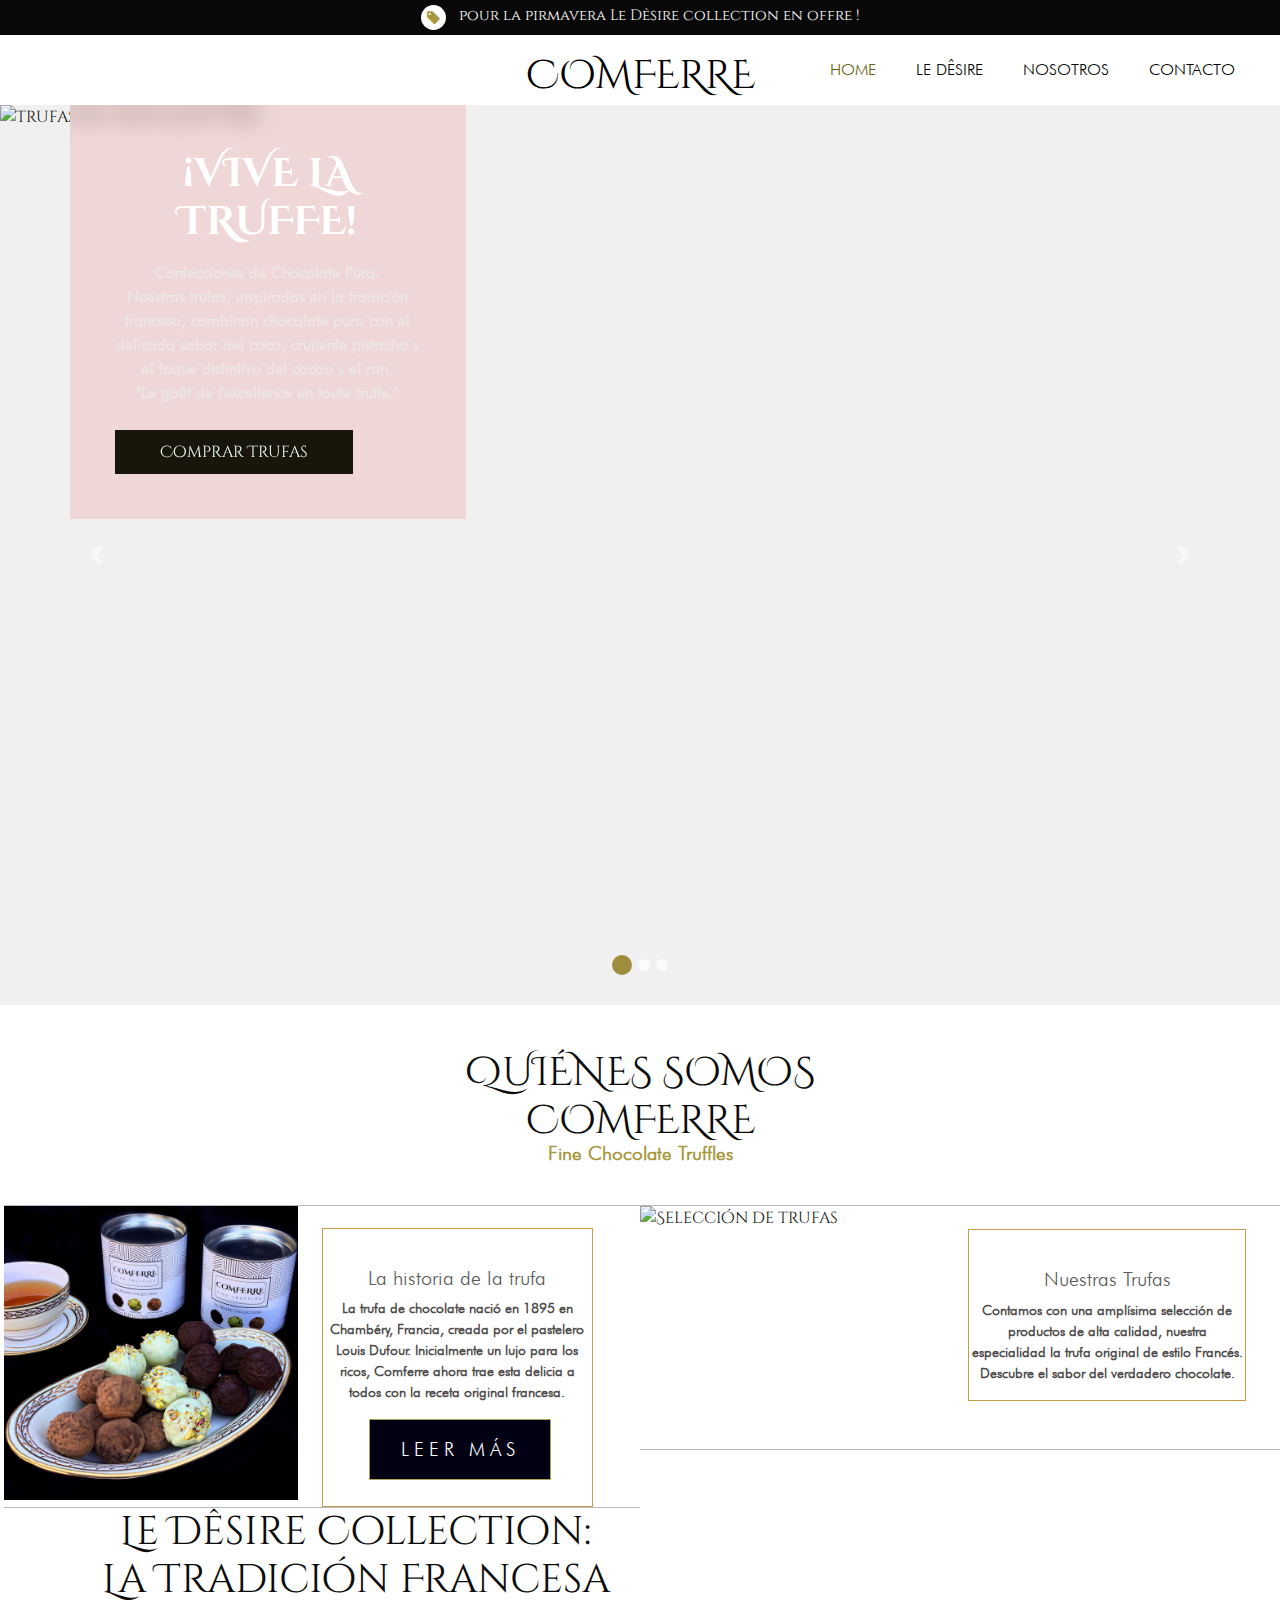
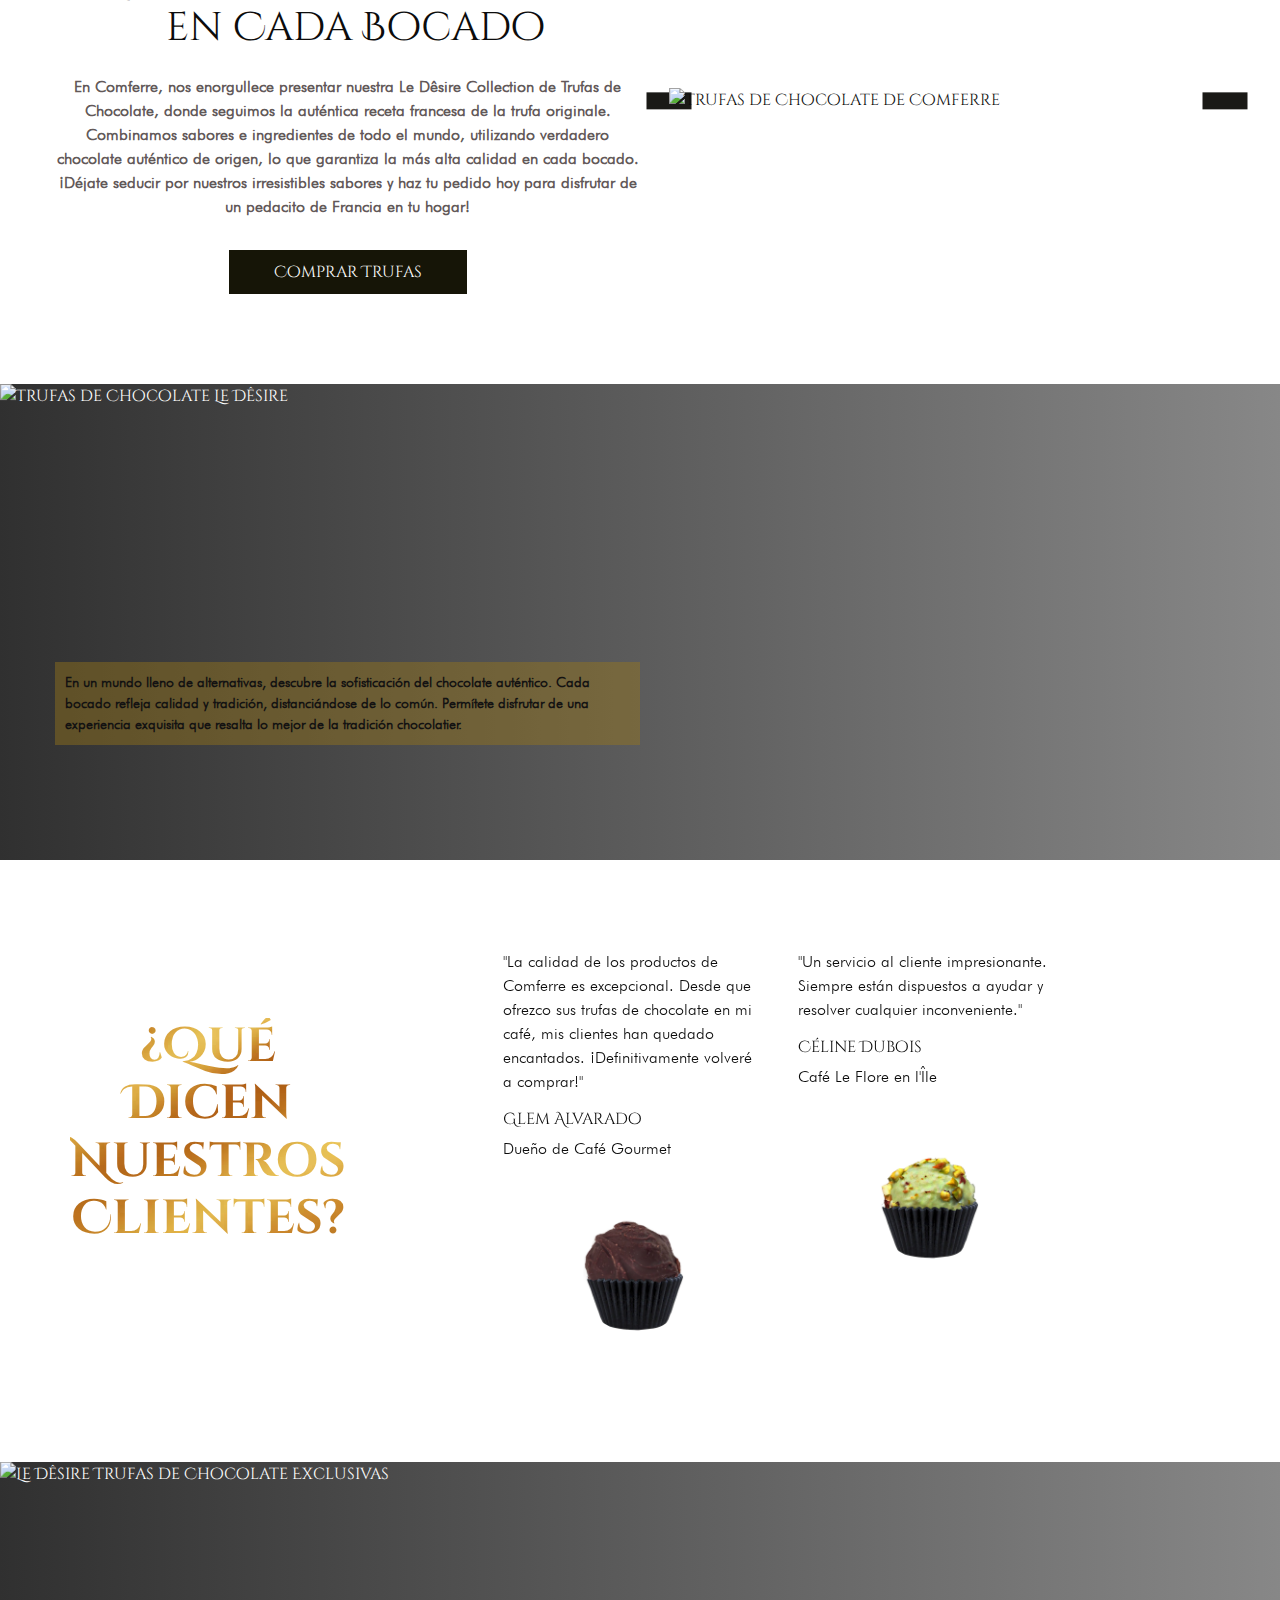
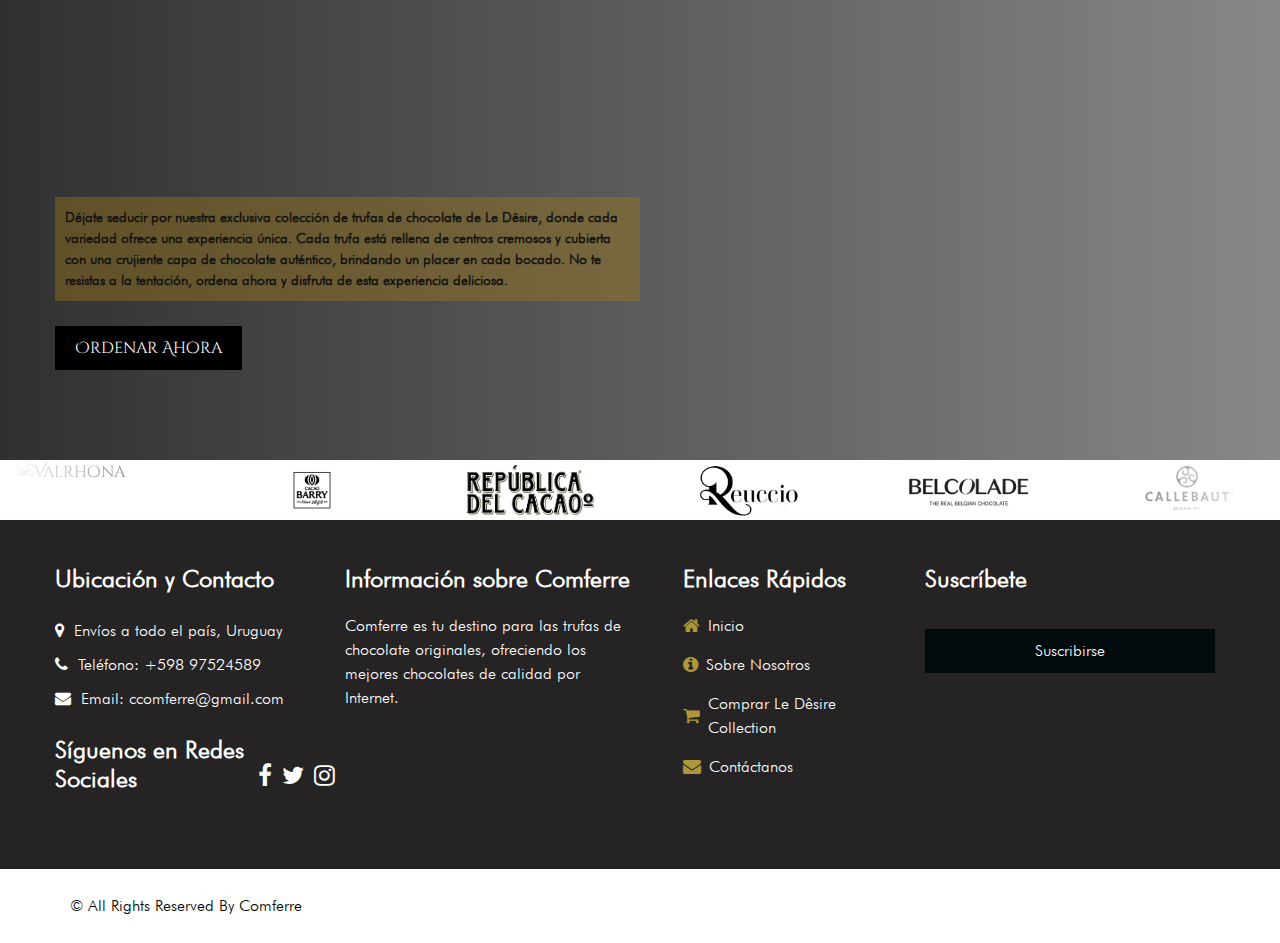
==== index.html @ 318f40ec "web" ====
<!DOCTYPE html>
<html>

<head>
  <!-- Basic -->
  <meta charset="utf-8" />
  <meta http-equiv="X-UA-Compatible" content="IE=edge" />
  <!-- Mobile Metas -->
  <meta name="viewport" content="width=device-width, initial-scale=1, shrink-to-fit=no" />
  <link rel="canonical" href="">
  <!-- Site Metas -->
  <meta name="keywords" content="chocolates, trufas, chocolates artesanales, chocolates finos, bombones, regalos de chocolate, sabores de chocolate, colecciones de chocolate" />
  <meta name="description" content="Comferre ofrece chocolates artesanales, trufas exclusivas y colecciones especiales. ¡Descubre el placer del chocolate puro!" />
  <meta name="author" content="Comferre Chocolates" />
  <link rel="shortcut icon" href="images/fevicon.png" type="image/png">

  <title>Comferre Chocolates - Chocolates Artesanales y Trufas Exclusivas</title>

  <!-- Fonts Style -->
  <link href="https://fonts.googleapis.com/css2?family=Cinzel:wght@400;700&family=Cinzel+Decorative:wght@400&display=swap" rel="stylesheet">

 <!-- Owl Slider Stylesheet -->
 <link rel="stylesheet" type="text/css" href="https://cdnjs.cloudflare.com/ajax/libs/OwlCarousel2/2.3.4/assets/owl.carousel.min.css" />
 <link rel="stylesheet" href="https://stackpath.bootstrapcdn.com/bootstrap/4.5.2/css/bootstrap.min.css">

  <!-- Font Awesome Style -->
  <link href="css/font-awesome.min.css" rel="stylesheet" />

  <!-- Custom Styles for This Template -->
  <link href="css/style.css" rel="stylesheet" /> 
  <!-- Responsive Style -->
  <link href="css/responsive.css" rel="stylesheet" />
 
</head>


</head>

<body>
  

  <div class="hero_area">    <!-- header bar black -->
    <header class="header_section">
      <div class="header_top">
        <div class="container-fluid ">
          <div class="contact_nav">
              <span></span>
            </a>
            <a href="ledesire.html" style="color: white;">
              <i class="fa fa-tag" aria-hidden="true"></i> 
              <span>
                &nbsp;  pour la pirmavera Le Dêsire collection  en offre !
              </span>
            </a>
            <a href="ledesire.html">
              
              <span>
              </span>
            </a>
          </div>
        </div>
      </div>
 <!-- end header bar black -->

      <div class="header_bottom">
        <div class="container-fluid">
          <nav class="navbar navbar-expand-lg custom_nav-container">
            <a class="navbar-brand" href="index.html">
              <span class="detail-box">
               <h1 class="logcom">COMFERRE</h1>
               <br>
               </span>
            </a>
      <hr>
            <button class="navbar-toggler" type="button" data-toggle="collapse" data-target="#navbarSupportedContent" aria-controls="navbarSupportedContent" aria-expanded="false" aria-label="Toggle navigation">
              <span class=""> </span>
            </button>
      
            <div class="collapse navbar-collapse" id="navbarSupportedContent">
              <ul class="navbar-nav">
                <li class="nav-item active">
                  <a class="nav-link" href="index.html">Home</a>
                </li>
                <li class="nav-item">
                  <a class="nav-link" href="ledesire.html">Le Dêsire</a>
                </li>
                <li class="nav-item">
                  <a class="nav-link" href="about.html">Nosotros</a>
                </li>
                <li class="nav-item">
                  <a class="nav-link" href="contact.html">Contacto</a>
                </li>
              </ul>
            </div>
          </nav>
        </div>
      </div>
    </header>      
    <!-- end header section -->


<!-- Home Slider Section -->
<section class="slider_section" aria-label="Chocolate Slider Section">
  <div id="customCarousel1" class="carousel slide" data-ride="carousel">
    <div class="carousel-inner">
      <div class="carousel-item active">
        <div class="slider_bg_box">
          <img src="images/Desireinred.png" alt="Trufas de Chocolate Puro" class="w-100" >
        </div>
        <div class="container">
          <div class="row">
            <div class="col-md-7">
              <div class="detail-box">
                <h1>¡Vive la Truffe!</h1>
                <p><strong>Confecciones de Chocolate Puro.</strong> <br>
                  Nuestras trufas, inspiradas en la tradición francesa, combinan chocolate puro con el delicado sabor del coco, crujiente pistacho y el toque distintivo del cacao y el ron. 
                  <br>
                  <strong>"Le goût de l'excellence en toute truffe."</strong></p>
                <div class="btn-box">
                  <a href="ledesire.html" class="btn1">Comprar Trufas</a>
                </div>
              </div>
            </div>
          </div>
        </div>
      </div>

      <div class="carousel-item">
        <div class="slider_bg_box">
          <img src="images/desirecollection.png" alt="Colección de Trufas Le Dêsire" class="w-100">
        </div>
        <div class="container">
          <div class="row">
            <div class="col-md-7">
              <div class="detail-box dtl2">
                <h1>Descubre Nuestros Sabores</h1>
                <p>Explora nuestra colección de trufas Le Dêsire. Cada pieza es una obra maestra de sabor y textura, perfecta para cualquier ocasión.</p>
                <div class="btn-box">
                  <a href="about.html" class="btn1">Descubrir Sabores</a>
                </div>
              </div>
            </div>
          </div>
        </div>
      </div>

      <div class="carousel-item">
        <div class="slider_bg_box">
          <img src="images/dddeee.png" alt="Colecciones Especiales de Chocolates" class="w-100" >
        </div>
        <div class="container">
          <div class="row">
            <div class="col-md-7">
              <div class="detail-box">
                <h1>Colecciones Exclusivas</h1>
                <p>Descubre nuestras colecciones especiales, perfectas para regalar o disfrutar en ocasiones especiales. Haz que cada momento sea memorable con nuestros chocolates.</p>
                <div class="btn-box">
                  <a href="ledesire.html" class="btn1">Ordenar Ahora</a>
                </div>
              </div>
            </div>
          </div>
        </div>
      </div>
    </div>

    <ol class="carousel-indicators">
      <li data-target="#customCarousel1" data-slide-to="0" class="active"></li>
      <li data-target="#customCarousel1" data-slide-to="1"></li>
      <li data-target="#customCarousel1" data-slide-to="2"></li>
    </ol>

    <a class="carousel-control-prev" href="#customCarousel1" role="button" data-slide="prev">
      <span class="carousel-control-prev-icon" aria-hidden="true"></span>
      <span class="sr-only">Anterior</span>
    </a>
    <a class="carousel-control-next" href="#customCarousel1" role="button" data-slide="next">
      <span class="carousel-control-next-icon" aria-hidden="true"></span>
      <span class="sr-only">Siguiente</span>
    </a>
  </div>
</section>

    <!-- end slider section -->
  


  <!-- service section -->
    <br>
    <div class="feturedsection">
      <h1 class="text-center">
          <span class="bdots"></span>
          QUIÉNES SOMOS <br>
          <span class="carstxt">COMFERRE</span>
      </h1>
      <p class="text-center"><strong>Fine Chocolate Truffles</strong></p>
  </div>
  
<div class="feturedimage">
    <div class="row firstrow">
        <div class="col-lg-6 costumcol colborder1">
            <div class="row costumrow ml-1">
                <div class="col-xs-12 col-sm-6 col-md-6 col-lg-6 img1colon">
                    <img src="images/desire.JPG" alt="Historia de la trufa ">
                </div>
                <div class="col-xs-12 col-sm-6 col-md-6 col-lg-6 txt1colon ">
                    <div class="featurecontant">
                        <h1>La historia de la trufa</h1>
                        <p>La trufa de chocolate nació en 1895 en Chambéry, Francia, creada por el pastelero Louis Dufour. Inicialmente un lujo para los ricos, Comferre ahora trae esta delicia a todos con la receta original francesa.</p>
                        <button id="btnRM" onclick="window.location.href='ledesire.html#NuestrasTrufas'">LEER MÁS</button>
                    </div>
                </div>
            </div>
        </div>
        <br>
        <div class="col-lg-6 costumcol colborder2">
            <div class="row costumrow">
                <div class="col-xs-12 col-sm-6 col-md-6 col-lg-6 img2colon">
                    <img src="images/ledesirecan.png" alt="Selección de trufas">
                </div>
                <div class="col-xs-12 col-sm-6 col-md-6 col-lg-6 txt1colon">
                    <div class="featurecontant mb-5">
                        <h1>Nuestras Trufas</h1>
                        <p>Contamos con una amplísima selección de productos de alta calidad, nuestra especialidad la trufa original de estilo Francés. Descubre el sabor del verdadero chocolate.</p>
                       
                    </div>
                </div>
            </div>
        </div>
    </div>


  <!-- end service section -->

  
  <!-- About Section -->
<!-- About Section -->
<section class="about_section layout_padding-bottom" aria-label="About Le Dêsire Collection">
  <div class="container">
      <div class="row">
          <div class="col-md-6">
              <div class="detail-box dtl">
                  <div class="heading_container">
                      <h1>
                        Le Dêsire Collection: <br>
                        La Tradición Francesa en Cada Bocado
                      </h1>
                  </div>
                  <p>
                    En <strong>Comferre</strong>, nos enorgullece presentar nuestra 
                    <strong>Le Dêsire Collection de Trufas de Chocolate</strong>,
                     donde seguimos la auténtica receta francesa de la trufa originale. 
                     Combinamos sabores e ingredientes de todo el mundo, utilizando 
                     verdadero chocolate auténtico de origen, lo que garantiza la más alta calidad en cada bocado.
                     ¡Déjate seducir por nuestros irresistibles sabores y haz tu pedido hoy para disfrutar de un pedacito de <strong>Francia</strong> en tu hogar!
                  </p>
                  <div class="btn-box">
                    <a href="ledesire.html" class="btn1" title="Comprar Trufas de Chocolate">Comprar Trufas</a>
                  </div>
              </div>
          </div>
              
          <div class="col-md-6">
              <div class="img-box" style="margin-left: 29px;">
                  <img src="images/about-img.png" alt="Trufas de Chocolate de Comferre">
              </div>
          </div>
      </div>
  </div>
</section>



  <!-- end about section -->

  <!-- track section -->

  <section class="track_section layout_padding" style="border: none;" aria-label="Descubre el Chocolate Auténtico">
    <div class="track_bg_box" style="border: none;">
        <img src="images/ddd.png" alt="Trufas de Chocolate Le Dêsire" >
    </div>
    <div class="container">
        <div class="row">
            <div class="col-md-6">
                <div class="heading_container reborder">
                    <h2>
                        "Le Chocolat Authentique: Un Viaje de Sabor"
                    </h2>
                </div>
                <p class="parrafo">
                    En un mundo lleno de alternativas, descubre la sofisticación del 
                    <strong>chocolate auténtico</strong>. Cada bocado refleja calidad y tradición, distanciándose de lo común. 
                    Permítete disfrutar de una experiencia exquisita que resalta lo mejor de la <strong>tradición chocolatier</strong>.
                </p>
            </div>
        </div>
    </div>
</section>

  <!-- end track section -->

  <!-- client section -->

  <!-- Client Section -->
  <section class="client_section layout_padding">
    <div class="container">
      <div class="text-center  text-backgroundx mb-5">
        <h2>¿Qué Dicen Nuestros <br> Clientes?</h2>
      </div>

      <div id="clientCarousel" class="carousel slide" data-ride="carousel">
        <div class="carousel-inner">

          <!-- Slide 1 -->
          <div class="carousel-item active">
            <div class="row justify-content-center">
              <div class="col-md-4">
                <div class="box">
                  <div class="detail-box2">
                    <p>"La calidad de los productos de Comferre es excepcional. Desde que ofrezco sus trufas de chocolate en mi café, mis clientes han quedado encantados. ¡Definitivamente volveré a comprar!"</p>
                    <h6>Glem Alvarado</h6>
                    <p>Dueño de Café Gourmet</p>
                  </div>
                  <div class="img-box">
                    <img src="images/coco.png" alt="Trufa de Coco Passion" class="img-fluid">
                  </div>
                </div>
              </div>
              <div class="col-md-4">
                <div class="box">
                  <div class="detail-box2">
                    <p>"Un servicio al cliente impresionante. Siempre están dispuestos a ayudar y resolver cualquier inconveniente."</p>
                    <h6>Céline Dubois</h6>
                    <p>Café Le Flore en l'Île</p>
                  </div>
                  <div class="img-box">
                    <img src="images/pst.png" alt="Trufa de Pistacho Siciliano" class="img-fluid">
                  </div>
                </div>
              </div>
            </div>
          </div>

          <!-- Slide 2 -->
          <div class="carousel-item">
            <div class="row justify-content-center">
              <div class="col-md-4">
                <div class="box">
                  <div class="detail-box2">
                    <p>"Los productos son de alta calidad y siempre llegan a tiempo. Estoy muy contento con mi experiencia."</p>
                    <h6>Margaux Clicquot</h6>
                    <p>Empresaria Sommelier</p>
                  </div>
                  <div class="img-box">
                    <img src="images/cco.png" alt="Trufa Coco Passion" class="img-fluid">
                  </div>
                </div>
              </div>
              <div class="col-md-4">
                <div class="box">
                  <div class="detail-box2">
                    <p>"Este chocolate es tan exquisito que me pregunto por qué no lo descubrí antes. ¡Es el capricho perfecto!”</p>
                    <h6>Sofía Lemaire</h6>
                    <p>Mamá y Emprendedora</p>
                  </div>
                  <div class="img-box">
                    <img src="images/cocopistacho.png" alt="Trufas de Coco & Pistacho Siciliano" class="img-fluid">
                  </div>
                </div>
              </div>
            </div>
          </div>

        </div>

        <!-- Carousel Controls -->
        <a class="carousel-control-prev" href="#clientCarousel" role="button" data-slide="prev">
          <span class="carousel-control-prev-icon" aria-hidden="true"></span>
          <span class="sr-only">Previous</span>
        </a>
        <a class="carousel-control-next" href="#clientCarousel" role="button" data-slide="next">
          <span class="carousel-control-next-icon" aria-hidden="true"></span>
          <span class="sr-only">Next</span>
        </a>
      </div>
    </div>
  </section>
  <!-- End Client Section -->

  
  <section class="track_section layout_padding" aria-label="Descubre el Verdadero Sabor del Chocolate de Le Dêsire">
    <div class="track_bg_box">
        <img src="images/desire-trilogia.png" alt="Le Dêsire Trufas de Chocolate Exclusivas" style="border: none;" >
    </div>
    <div class="container">
        <div class="row">
            <div class="col-md-6">
                <div class="heading_container texto">
                    <h2>
                        Descubre el Sabor del Verdadero Chocolate de Le Dêsire
                    </h2>
                </div>
                <p class="parrafo">
                    Déjate seducir por nuestra exclusiva colección de trufas de chocolate de <strong>Le Dêsire</strong>, donde cada variedad ofrece una experiencia única. Cada trufa está rellena de centros cremosos y cubierta con una crujiente capa de chocolate auténtico, brindando un placer en cada bocado. No te resistas a la tentación, ordena ahora y disfruta de esta experiencia deliciosa.
                </p>
                <div class="btn-box">
                    <a href="ledesire.html" class="btn3">Ordenar Ahora</a>
                </div>
            </div>
        </div>
    </div>
</section>

            <!-- Brands slider-->
            <div class="logos__marquee">
              <div class="marquee__logos">
                  <img src="images/valrhona.png"  alt="Valrhona">
                  <img src="images/cacaobarry.png"  alt="Cacao Barry">
                  <img src="images/republica.png"  alt="Republica del Cacao">
                  <img src="images/reuccio.png"  alt="Reuccio">
                  <img src="images/belcolade.png"  alt="Belcolade">
                  <img src="images/callebaut.png"  alt="Callebaut">
              </div>
              <div class="marquee__logos">
                  <img src="images/valrhona.png"  alt="Valrhona">
                  <img src="images/cacaobarry.png"  alt="Cacao Barry">
                  <img src="images/republica.png" alt="Republica del Cacao">
                  <img src="images/reuccio.png" alt="Reuccio">
                  <img src="images/belcolade.png"  alt="Belcolade">
                  <img src="images/callebaut.png"  alt="Callebaut">
              </div>
          </div>


  <!-- info section  / footer -->
  <section class="info_section layout_padding2">
    <div class="container">
        <div class="row">
            <div class="col-md-6 col-lg-3 info_col">
                <div class="info_contact">
                    <h4>Ubicación y Contacto</h4>
                    <div class="contact_link_box">
                        <a href="#">
                            <i class="fa fa-map-marker" aria-hidden="true"></i>
                            <span>Envíos a todo el país, Uruguay</span>
                        </a>
                        <a href="tel:+59897524589">
                            <i class="fa fa-phone" aria-hidden="true"></i>
                            <span>Teléfono: +598 97524589</span>
                        </a>
                        <a href="mailto:ccomferre@gmail.com">
                            <i class="fa fa-envelope" aria-hidden="true"></i>
                            <span>Email: ccomferre@gmail.com</span>
                        </a>
                    </div>
                </div>
                <div class="info_social">
                    <h4>Síguenos en Redes Sociales</h4>
                    <a href="https://www.facebook.com/comferreok" aria-label="Facebook Comferre">
                        <i class="fa fa-facebook" aria-hidden="true"></i>
                    </a>
                    <a href="https://x.com/comferreok" aria-label="Twitter Comferre">
                        <i class="fa fa-twitter" aria-hidden="true"></i>
                    </a>
                    <a href="https://www.instagram.com/comferre/" aria-label="Instagram Comferre">
                        <i class="fa fa-instagram" aria-hidden="true"></i>
                    </a>
                </div>
            </div>
            <div class="col-md-6 col-lg-3 info_col">
                <div class="info_detail">
                    <h4>Información sobre Comferre</h4>
                    <p>
                        Comferre es tu destino para las trufas de chocolate originales, ofreciendo los mejores chocolates de calidad por Internet. 
                    </p>
                </div>
            </div>
            <div class="col-md-6 col-lg-2 mx-auto info_col">
                <div class="info_link_box">
                    <h4>Enlaces Rápidos</h4>
                    <div class="info_links">
                      <a class="active" href="index.html">
                          <i class="fa fa-home" aria-hidden="true"></i>
                          Inicio
                      </a>
                      <a href="about.html">
                          <i class="fa fa-info-circle" aria-hidden="true"></i>
                          Sobre Nosotros
                      </a>
                      <a href="ledesire.html">
                          <i class="fa fa-shopping-cart" aria-hidden="true"></i>
                          Comprar Le Dêsire Collection
                      </a>
                      <a href="contact.html">
                          <i class="fa fa-envelope" aria-hidden="true"></i>
                          Contáctanos
                      </a>
                  </div>
                </div>
            </div>
            <div class="col-md-6 col-lg-3 info_col">
                <h4>Suscríbete</h4>
                <form action="#">
                    <input type="email" placeholder="Suscríbete para recibir novedades" required />
                    <button type="submit">Suscribirse</button>
                </form>
            </div>
        
          </div>
          <br>
    </div>
</section>
  <!-- end info section -->


  <!-- footer section -->
  <section class="footer_section">
    <div class="container">
      <p>
        &copy; <span id="displayYear"></span> All Rights Reserved By
        <a href="#">Comferre</a>
      </p>
    </div>
  </section>
  <!-- footer section -->

  <style>

    
    .comferre-decorative {
        font-family: 'Cinzel Decorative';font-size: 22px;
    }
    </style>




 <!-- jQuery -->
<script type="text/javascript" src="js/jquery-3.4.1.min.js"></script>
<!-- Popper.js -->
<script src="https://cdn.jsdelivr.net/npm/popper.js@1.16.0/dist/umd/popper.min.js" integrity="sha384-Q6E9RHvbIyZFJoft+2mJbHaEWldlvI9IOYy5n3zV9zzTtmI3UksdQRVvoxMfooAo" crossorigin="anonymous"></script>
<!-- Bootstrap JS -->
<script type="text/javascript" src="js/bootstrap.js"></script>
<!-- Owl Slider -->
<script type="text/javascript" src="https://cdnjs.cloudflare.com/ajax/libs/OwlCarousel2/2.3.4/owl.carousel.min.js"></script>



  <script>
    $(document).ready(function(){
      $('#customCarousel1').carousel();
    });
  </script>

<!-- Owl Carousel initialization -->
<script type="text/javascript">
  $(document).ready(function(){
    $(".owl-carousel").owlCarousel({
      items: 1,
      loop: true,
      margin: 10,
      autoplay: true,
      autoplayTimeout: 3100,
      nav: true,
    });
  });
</script>



</body>

</html>
---- css/style.css ----
@font-face {
  font-family: 'FuturaLight';
  src: url('../fonts/futura-light.ttf') format('truetype'); 
  font-weight: normal;
  font-style: normal;
}


body {
  font-family: 'Cinzel decorative', sans-serif;
  color: #0c0c0c;
  background-color: #ffffff;
  
  overflow-x: hidden;
}

.layout_padding {
  padding: 90px 0;
}

.layout_padding2 {
  padding: 75px 0;
}

.layout_padding2-top {
  padding-top: 75px;
}

.layout_padding2-bottom {
  padding-bottom: 75px;
}

.layout_padding-top {
  padding-top: 90px;
}

.layout_padding-bottom {
  padding-bottom: 90px;
}

.heading_container {
  display: -webkit-box;
  display: -ms-flexbox;
  display: flex;
  -webkit-box-orient: vertical;
  -webkit-box-direction: normal;
      -ms-flex-direction: column;
          flex-direction: column;
  -webkit-box-align: start;
      -ms-flex-align: start;
          align-items: flex-start;
}

.heading_container h2 {
  position: relative;
  font-weight: bold;
  margin-bottom: 0;
}

.heading_container h2 span {
  color: #e9ebe4;

}

.heading_container p {
  margin-top: 10px;
  margin-bottom: 0;
  
}

p {
  font-family: 'FuturaLight', Helvetica, sans-serif; /* Aplica FuturaLight al texto del párrafo */
}

.heading_container.heading_center {
  -webkit-box-align: center;
      -ms-flex-align: center;
          align-items: center;
  text-align: center;
}

a,
a:hover,
a:focus {
  text-decoration: none;
}

a:hover,
a:focus {
  color: initial;
}

.btn,
.btn:focus {
  outline: none !important;
  -webkit-box-shadow: none;
          box-shadow: none;
}

/*header section*/
.hero_area {
  position: relative;
  min-height: 100vh;
  display: -webkit-box;
  display: -ms-flexbox;
  display: flex;
  -webkit-box-orient: vertical;
  -webkit-box-direction: normal;
      -ms-flex-direction: column;
          flex-direction: column;
}

.sub_page .hero_area {
  min-height: auto;
}

.sub_page .header_section {
  margin-top: 0;
  -webkit-box-shadow: 0 0 10px 0 rgba(0, 0, 0, 0.25);
          box-shadow: 0 0 10px 0 rgba(0, 0, 0, 0.25);
}


/* barra header negra */
.header_section .header_top {
  padding: 5px 0;
  background-color: #080808;
}

.header_section .header_top .contact_nav {
  display: -webkit-box;
  display: -ms-flexbox;
  display: flex;
  -webkit-box-pack: justify;
      -ms-flex-pack: justify;
          justify-content: space-between;
}

.header_section .header_top .contact_nav a {
  color: #ffffff;
  display: -webkit-box;
  display: -ms-flexbox;
  display: flex;
  font-size: 15px;
  font-family: 'Cinzel', sans-serif;
}



.header_section .header_top .contact_nav a i {
  margin-right: 5px;
  border-radius: 100%;
  background-color: #ffffff;
  width: 25px;
  height: 25px;
  display: -webkit-box;
  display: -ms-flexbox;
  display: flex;
  -webkit-box-pack: center;
      -ms-flex-pack: center;
          justify-content: center;
  -webkit-box-align: center;
      -ms-flex-align: center;
          align-items: center;
  color: #a39335f1;  /*  color emojis en la barra  */
}

.header_section .header_top .contact_nav a:hover i {
  color: #000000;
}

.header_section .header_bottom {
  background-color: #ffffff;
  padding: 12px 0;
}

.header_section .header_bottom .container-fluid {
  padding-right: 25px;
  padding-left: 25px;
}

.navbar-brand span {
  font-weight: bold;
  font-size: 24px;
  color: #000000; /* color comferre */
}

.navbar-brand {
  flex: 1;
  text-align: center;
}

.navbar-brand h1 {
  margin: 0;
}

.logcom { /* COMFERRE EN NAV CENTRADO */
  position: absolute;
  left: 50%;
  transform: translateX(-50%);
  text-align: center;
  z-index: 1000;
}



.navbar-brand .comferre-decorative {
  font-size: 24px;
  font-weight: 1500;
  color: #070808;
}

/* Aplica Cinzel Decorative solo al título COMFERRE */
.comferre-decorative {
  font-family: 'Cinzel Decorative', serif;
  font-size: 2.5rem;
  font-weight: bold;
  text-transform: uppercase;
  margin-bottom: 15px;
  color: #000;
}


/* saludo comferre home */
.feturedsection {
  text-align: center; /* Centra todo el texto dentro de la sección */
  margin: 20px 0; /* Espaciado vertical alrededor de la sección */
}

.feturedsection h1 {
  margin-bottom: 5px; /* Espaciado inferior para separar el encabezado del párrafo */
}

.feturedsection p {
  font-size: 1.2rem; /* Tamaño de fuente del párrafo */
  color: #a39335f1; 
  margin-top: -10px; /* Ajusta este valor para mover el texto más cerca del título */
}



/* Aplica Cinzel a los textos de la barra de navegación */
.navbar-nav .nav-link,
.navbar-nav .form-inline .btn {
  font-family: 'Cinzel', serif;
  font-weight: 500; 
  font-size: 16px;
  color: #000; 
}

/* Color al hacer hover en los enlaces */
.navbar-nav .nav-link:hover {
  color: #da9836; /* Cambia el color del hover si lo necesitas */
}



@import url('https://fonts.googleapis.com/css2?family=Cinzel:wght@800;700&display=swap');

.nav-item .nav-link {
  font-family: 'FuturaLight', Helvetica, sans-serif; /* texto en nav */
  font-weight: 400;
}


.custom_nav-container {
  padding: 0;
}


.navbar-brand {
  flex: 1; /* Esto hace que el logo ocupe el espacio disponible */
  text-align: center; /* Centra el texto dentro de la marca */
}

.navbar-brand h1 {
  margin: 0; /* Elimina el margen alrededor del h1 */
}




.custom_nav-container .navbar-nav {
  margin-left: auto;
}

.custom_nav-container .navbar-nav .nav-item .nav-link {
  padding: 5px 20px;
  color: #000000;
  text-align: center;
  text-transform: uppercase;
  border-radius: 5px;
  -webkit-transition: all .3s;
  transition: all .3s;
}


.custom_nav-container {
  display: flex; /* Usar flexbox para el navbar */
  justify-content: space-between; /* Espacio entre los elementos */
  align-items: center; /* Centrar verticalmente */
}

.detail-box {
  flex-grow: 1; /* Permitir que el box ocupe el espacio disponible */
  text-align: center; /* Centrar el texto dentro del box */
}

.navbar-nav {
  flex-grow: 0; /* Evitar que la navegación se expanda */
}


.custom_nav-container .navbar-nav .nav-item:hover .nav-link, .custom_nav-container .navbar-nav .nav-item.active .nav-link {
  color: #665d0a; /* hover nav texto */
}

.custom_nav-container .nav_search-btn {
  width: 35px;
  height: 35px;
  padding: 0;
  border: none;
  color: #000000;
}

.custom_nav-container .nav_search-btn:hover {
  color: #000000;
}

.custom_nav-container .navbar-toggler {
  outline: none;
}

.custom_nav-container .navbar-toggler {
  padding: 0;
  width: 37px;
  height: 42px;
  -webkit-transition: all .3s;
  transition: all .3s;
}

.custom_nav-container .navbar-toggler span {
  display: block;
  width: 35px;
  height: 4px;
  background-color: #000000;
  margin: 7px 0;
  -webkit-transition: all 0.3s;
  transition: all 0.3s;
  position: relative;
  border-radius: 5px;
  -webkit-transition: all .3s;
  transition: all .3s;
}

.custom_nav-container .navbar-toggler span::before, .custom_nav-container .navbar-toggler span::after {
  content: "";
  position: absolute;
  left: 0;
  height: 100%;
  width: 100%;
  background-color: #000000;
  top: -10px;
  border-radius: 5px;
  -webkit-transition: all .3s;
  transition: all .3s;
}

.custom_nav-container .navbar-toggler span::after {
  top: 10px;
}

.custom_nav-container .navbar-toggler[aria-expanded="true"] {
  -webkit-transform: rotate(360deg);
          transform: rotate(360deg);
}

.custom_nav-container .navbar-toggler[aria-expanded="true"] span {
  -webkit-transform: rotate(45deg);
          transform: rotate(45deg);
}

.custom_nav-container .navbar-toggler[aria-expanded="true"] span::before, .custom_nav-container .navbar-toggler[aria-expanded="true"] span::after {
  -webkit-transform: rotate(90deg);
          transform: rotate(90deg);
  top: 0;
}

.custom_nav-container .navbar-toggler[aria-expanded="true"] .s-1 {
  -webkit-transform: rotate(45deg);
          transform: rotate(45deg);
  margin: 0;
  margin-bottom: -4px;
}

.custom_nav-container .navbar-toggler[aria-expanded="true"] .s-2 {
  display: none;
}

.custom_nav-container .navbar-toggler[aria-expanded="true"] .s-3 {
  -webkit-transform: rotate(-45deg);
          transform: rotate(-45deg);
  margin: 0;
  margin-top: -4px;
}

.custom_nav-container .navbar-toggler[aria-expanded="false"] .s-1,
.custom_nav-container .navbar-toggler[aria-expanded="false"] .s-2,
.custom_nav-container .navbar-toggler[aria-expanded="false"] .s-3 {
  -webkit-transform: none;
          transform: none;
}

/*end header section*/




/* slider section */

/* slider section */
.slider_section {
  position: relative;
  height: 100vh;
  min-height: 600px;
}

.slider_section .carousel-item {
  height: 100vh;
  min-height: 600px;
  background-color: #f0f0f0; /* Color de fondo de respaldo */
}

.slider_section .slider_bg_box {
  position: absolute;
  top: 0;
  left: 0;
  width: 100%;
  height: 100%;
  overflow: hidden;
}

.slider_section .slider_bg_box img {
  width: 100%;
  height: 100%;
  object-fit: cover;
  object-position: center;
}

.slider_section .slider_bg_box::before {  /* filtro imagen */
  content: "";
  position: absolute;
  top: 0;
  left: 0;
  width: 100%;
  height: 100%;
  
}

.slider_section .carousel-inner {
  height: 100%;
}

.slider_section .detail-box {
  position: relative;
  z-index: 1;
  padding: 45px;
  background: rgba(238, 0, 0, 0.1); /* color de fondo  de caja de textoslider en home grande */
  backdrop-filter: blur(10px);
  border-radius: 0px;
  max-width: 700px;
  margin: 0 auto;
}

.slider_section .detail-box h1 {
  font-weight: bold;
  text-transform: uppercase;
  margin-bottom: 15px;
  color: #ffffff;
  font-size: 2.5rem;
}



.slider_section .detail-box p {
  color: #160707; /* texto del slider */
  font-size: 1rem;
  line-height: 1.5;
}

.slider_section .detail-box .btn-box {
  display: flex;
  margin-top: 25px;
}

.slider_section .detail-box .btn-box .btn1 {
  display: inline-block;
  padding: 10px 45px;
  background-color: #110f04f8;  /* color botones */
  color: #ecfcf7;
  border-radius: 0px;
  transition: all 0.3s;
  border: none;
  font-size: 1rem;
  text-decoration: none;
}

.slider_section .detail-box .btn-box .btn1:hover {
  background-color: #fffefa; /* hover boton comprar */
  color: #000; /* Cambia el color del texto a negro */
}


.slider_section .carousel-indicators {
  position: absolute;
  bottom: 20px;
  left: 0;
  right: 0;
  margin: 0 auto;
  justify-content: center;
  align-items: center;
}

.slider_section .carousel-indicators li {
  background-color: #ffffff;
  width: 12px;
  height: 12px;
  border-radius: 50%;
  opacity: 0.7;
  transition: all 0.3s;
}

.slider_section .carousel-indicators li.active {
  width: 20px;
  height: 20px;
  background-color: #948029e3;
  opacity: 1;
}


@media (max-width: 768px) {
  .slider_section,
  .slider_section .carousel-item {
    height: auto;
    min-height: 85vh; /* Reduce la altura mínima */
  }

  .slider_section .detail-box {
    padding: 20px;
  }

  .slider_section .detail-box h1 {
    font-size: 1.8rem; 
  }
}



/* Estilo básico del botón estiilo ordenar ahora boton  */
.btn3 {
  background-color: black;   /* Color de fondo negro */
  color: white;             
  padding: 10px 20px;        
          
  text-decoration: none;     
  font-size: 16px;           
  display: inline-block;     /* Hace que se comporte como un botón */
  transition: background-color 0.3s ease, color 0.3s ease; /* Transiciones suaves */
}

/* Estilo al pasar el mouse (hover) */
.btn3:hover {
  background-color: #948029e3;   
  color: #ffffff              
}



/* end slider */

.service_section {
  position: relative;
}

.service_section .box {
  display: -webkit-box;
  display: -ms-flexbox;
  display: flex;
  margin-top: 45px;
  background-color: #f8f8f9;
  padding: 20px;
  border-radius: 5px;
}

.service_section .box .img-box {
  display: -webkit-box;
  display: -ms-flexbox;
  display: flex;
  -webkit-box-pack: center;
      -ms-flex-pack: center;
          justify-content: center;
  -webkit-box-align: start;
      -ms-flex-align: start;
          align-items: flex-start;
  width: 125px;
  min-width: 75px;
  height: 75px;
  margin-right: 25px;
}

.service_section .box .img-box img {
  max-width: 100%;
  max-height: 100%;
  -webkit-transition: all .3s;
  transition: all .3s;
}

.service_section .box .detail-box h5 {
  font-weight: bold;
  text-transform: uppercase;
}

.service_section .box .detail-box a {
  color: #131205;
  font-weight: 600;
}

.service_section .box .detail-box a:hover {
  color: #1a170b;;
}

.about_section .row {
  -webkit-box-align: center;
      -ms-flex-align: center;
          align-items: center;
}

.about_section .img-box {
  position: relative;
}

.about_section .img-box img {
  max-width: 100%;
  position: relative;
  z-index: 2;
}

.about_section .img-box::before, .about_section .img-box::after {
  content: "";
  position: absolute;
  top: 50%;
  width: 45px;
  height: 70%;
  background-color: #1a1916;;
  z-index: 3;
}

.about_section .img-box::before {
  left: 0;
  z-index: 1;
  -webkit-transform: translate(-50%, -50%);
          transform: translate(-50%, -50%);
}

.about_section .img-box::after {
  right: 0;
  z-index: 1;
  -webkit-transform: translate(50%, -50%);
          transform: translate(50%, -50%);
}

.about_section p {
  color: #1f1f1f;
  margin-top: 15px;
  font-weight: 800; 
}

.detail-box p {  /* slider texto */
  color: #ece6e6 !important; 
  margin-top: 15px;
  font-weight: 800; 
}


.dtl p {  /* about y testimonios */
  color: #524848ec !important; 
  margin-top: 15px;
  font-weight: 800; 
}


.dtl2 p {  /* slider texto */
  color: #000000 !important; 
  margin-top: 15px;
  font-weight: 800; 
}


.heading_container h2 {
  background-image: url('../images/goldblack2.jpg');
  background-size: cover; 
  background-position: center; 
  -webkit-background-clip: text; 
  background-clip: text;
  color: transparent; 
  font-size: 48px; 
  font-weight: bold; 
}

.text-backgroundx h2 {
  background-image: url('../images/gold2.jpg'); 
  background-position: center; 
  -webkit-background-clip: text; /* Para navegadores webkit */
  background-clip: text; /* Para otros navegadores */
  color: transparent; /* Hace que el color del texto sea transparente */
  font-size: 48px; /* Tamaño de fuente */
  font-weight: bold; /* Peso de fuente */
}

.text-backgroundabout h2 {
  background-image: url('../images/gold2.jpg'); 
  background-size: cover; 
  background-position: center; 
  -webkit-background-clip: text; 
  background-clip: text; 
  color: transparent !important; 
  font-size: 48px; 
  font-weight: bold; 
}

.text-backgroundabout2 h2 {
   color: rgb(252, 235, 191);
  font-size: 48px; 
  font-weight: bold; 
  margin-bottom: 9rem;
}

/* about */
.parrafo2 {
  font-weight: 900; 
  color: rgb(110, 79, 33) !important;
  background-color: rgba(255, 250, 237, 0.541); /* Fondo */
  padding: 10px; 
  font-size: 20px;
  border-radius: 0px; 
  position: relative; 
  top: -180px; /* Mueve el párrafo hacia arriba */
}




.parrafo {
  font-weight: 900; 
  color: rgb(19, 18, 18) !important;
  background-color: rgba(155, 120, 23, 0.425); /* Fondo  */
  padding: 10px; 
  font-size: 20px;
  border-radius: 0px; 
}


.texto h2 {
  background-image: url('../images/goldblack2.jpg');
  background-size: cover; 
  background-position: center; 
  -webkit-background-clip: text; 
  background-clip: text;
  color: transparent; 
  font-size: 48px; 
  font-weight: bold; 
}



.detail-box p { /* about us - slider */
  font-family: 'FuturaLight', Helvetica, sans-serif; 
}

.about_section .detail-box a {
  display: inline-block;
  padding: 10px 45px;
  background-color: #161507;;
  color: #ffffff;
  border-radius: 0px;
  -webkit-transition: all .3s;
  transition: all .3s;
  border: none;
  margin-top: 15px;
}

.about_section .detail-box a:hover {
  background-color: #756c1c;
}

.track_section {
  position: relative;
  color: #ffffff;
}

.track_section .track_bg_box {
  position: absolute;
  top: 0;
  left: 0;
  width: 100%;
  height: 100%;
  overflow: hidden;
  z-index: -1;
}



.track_bg_box {
  /* Define el borde */
  border: px solid; 
  border-image-source: url('../images/gold2.jpg'); 
  border-image-slice: 30%; 
  border-image-repeat: stretch;
  padding: 0; 
}



.track_section .track_bg_box img {
  position: absolute;
  top: 50%;
  left: 50%;
  width: 100%;
  height: 100%;
  object-fit: cover;
  transform: translate(-50%, -50%);
  margin: 0;
  padding: 0;
  box-sizing: border-box; /* Asegúrate de que el padding no influya */
}

.col-md-6 {
  border: none;     
  margin: 0;        
  padding: 0;       
  background-color: transparent; 
}


.track_section .track_bg_box::before {
  content: "";
  position: absolute;
  top: 0;
  left: 0;
  width: 100%;
  height: 100%;
  background: -webkit-gradient(linear, left top, right top, from(rgba(37, 37, 37, 0.95)), to(rgba(37, 37, 37, 0.55)));
  background: linear-gradient(to right, rgba(37, 37, 37, 0.95), rgba(37, 37, 37, 0.55));
}

.track_section p {
  font-size: 14px;
  margin-top: 15px;
  margin-bottom: 25px;
}

.track_section form {
  display: -webkit-box;
  display: -ms-flexbox;
  display: flex;
  -webkit-box-align: stretch;
      -ms-flex-align: stretch;
          align-items: stretch;
}

.track_section form input {
  background-color: #ffffff;
  border: none;
  -webkit-box-flex: 2.5;
      -ms-flex: 2.5;
          flex: 2.5;
  outline: none;
  color: #000000;
  min-height: 42.4px;
  padding-left: 15px;
}

.track_section form input ::-webkit-input-placeholder {
  color: #ffffff;
  opacity: 0.2;
}

.track_section form input :-ms-input-placeholder {
  color: #ffffff;
  opacity: 0.2;
}

.track_section form input ::-ms-input-placeholder {
  color: #ffffff;
  opacity: 0.2;
}

.track_section form input ::placeholder {
  color: #ffffff;
  opacity: 0.2;
}

.track_section form button {
  -webkit-box-flex: 1;
      -ms-flex: 1;
          flex: 1;
  display: inline-block;
  padding: 9px 30px;
  background-color: #927821;/* boton caja foto */
  color: #ffffff;
  border-radius: 0;
  -webkit-transition: all .3s;
  transition: all .3s;
  border: none;
  font-size: 15px;
  text-transform: uppercase;
}

.track_section form button:hover {
  background-color: #18140a;
}

.client_section .client_container {
  width: 75%;
  margin-top: 45px;
}

.client_section .box {
  display: -webkit-box;
  display: -ms-flexbox;
  display: flex;
  -webkit-box-orient: vertical;
  -webkit-box-direction: normal;
      -ms-flex-direction: column;
          flex-direction: column;
  margin-right: 5px;
}

.client_section .box .detail-box {
  border: 1px solid #dddddd;
  padding: 25px;
  margin-bottom: 25px;
}

.client_section .box .client_id {
  display: -webkit-box;
  display: -ms-flexbox;
  display: flex;
  -webkit-box-align: center;
      -ms-flex-align: center;
          align-items: center;
}

.client_section .box .client_id .img-box {
  position: relative;
  width: 75px;
  height: 75px;
}

.client_section .box .client_id .img-box img {
  width: 100%;
}

.client_section .box .client_id .name {
  margin-left: 15px;
}

.client_section .box .client_id .name h6 {
  color: #23242a;
  font-size: 18px;
  margin-bottom: 0;
}

.client_section .box .client_id .name p {
  margin-bottom: 0;
}

.client_section .carousel-wrap {
  margin: 0 auto;
  position: relative;
}

.client_section .owl-carousel .owl-nav .owl-prev,
.client_section .owl-carousel .owl-nav .owl-next {
  width: 50px;
  height: 50px;
  background-size: 18px;
  background-position: center;
  background-repeat: no-repeat;
  position: absolute;
  right: -15%;
  outline: none;
  background-color: #b0890a;
}

.client_section .owl-carousel .owl-nav .owl-prev:hover,
.client_section .owl-carousel .owl-nav .owl-next:hover {
  background-color: #161825;
}

.client_section .owl-carousel .owl-nav .owl-prev {
  top: 25%;
  background-image: url(../images/truffle2.jpg);
}

.client_section .owl-carousel .owl-nav .owl-next {
  top: calc(25% + 65px);
  background-image: url(../images/IMG_8171.JPG);
}

.contact_section {
  position: relative;
  padding-bottom: 90px;
}

.contact_section .heading_container {
  margin-bottom: 25px;
}

.contact_section .heading_container h2 {
  text-transform: uppercase;
}

.contact_section .form_container {
  margin-right: 15px;
}

.contact_section .form_container input {
  width: 100%;
  border: none;
  height: 50px;
  margin-bottom: 25px;
  padding-left: 15px;
  outline: none;
  color: #101010;
  -webkit-box-shadow: 0 0 5px 0 rgba(0, 0, 0, 0.15);
          box-shadow: 0 0 5px 0 rgba(0, 0, 0, 0.15);
}

.contact_section .form_container input::-webkit-input-placeholder {
  color: #110f05;
}

.contact_section .form_container input:-ms-input-placeholder {
  color: #f1efe5;
}

.contact_section .form_container input::-ms-input-placeholder {
  color: #8d7712;
}

.contact_section .form_container input::placeholder {
  color: #8d7712;
}

.contact_section .form_container input.message-box {
  height: 120px;
}

.contact_section .form_container button {
  border: none;
  text-transform: uppercase;
  display: inline-block;
  padding: 12px 55px;
  background-color: #8d7712;
  color: #ffffff;
  border-radius: 5px;
  -webkit-transition: all .3s;
  transition: all .3s;
  border: none;
}

.contact_section .form_container button:hover {
  background-color: #8d7712; /* green */
}

.contact_section .map_container {
  height: 420px;
  overflow: hidden;
  display: -webkit-box;
  display: -ms-flexbox;
  display: flex;
  -webkit-box-align: stretch;
      -ms-flex-align: stretch;
          align-items: stretch;
  padding: 0;
}

.contact_section .map_container .map {
  height: 100%;
  -webkit-box-flex: 1;
      -ms-flex: 1;
          flex: 1;
}

.contact_section .map_container .map #googleMap {
  height: 100%;
}

.info_section {
  background-color: #252323;  /* footer color */
  color: #ffffff;
  padding: 45px 0 15px 0;
  font-family: 'FuturaLight', Helvetica, sans-serif; 
}

/* iconos en footer /info seccion */
.info_links a {
  display: flex;
  align-items: center; 
  margin-bottom: 10px; 
  text-decoration: none; 
  color: #000; 
}

.info_links a i {
  margin-right: 8px; 
  font-size: 18px; 
  color: #ac973c;
}



.info_section h4 {
  font-weight: 600;
  margin-bottom: 20px;
}

.info_section .info_col {
  margin-bottom: 30px;
}

.info_section .info_contact .contact_link_box {
  display: -webkit-box;
  display: -ms-flexbox;
  display: flex;
  -webkit-box-orient: vertical;
  -webkit-box-direction: normal;
      -ms-flex-direction: column;
          flex-direction: column;
}

.info_section .info_contact .contact_link_box a {
  margin: 5px 0;
  color: #ffffff;
}

.info_section .info_contact .contact_link_box a i {
  margin-right: 5px;
}

.info_section .info_contact .contact_link_box a:hover {
  color: #665d0a;;
}

.info_section .info_social {
  display: -webkit-box;
  display: -ms-flexbox;
  display: flex;
  margin-top: 20px;
  margin-bottom: 10px;
}

.info_section .info_social a {
  display: -webkit-box;
  display: -ms-flexbox;
  display: flex;
  -webkit-box-pack: center;
      -ms-flex-pack: center;
          justify-content: center;
  -webkit-box-align: center;
      -ms-flex-align: center;
          align-items: center;
  color: #ffffff;
  border-radius: 100%;
  margin-right: 10px;
  font-size: 24px;
}

.info_section .info_social a:hover {
  color: #665d0a;
}

.info_section .info_links {
  display: -webkit-box;
  display: -ms-flexbox;
  display: flex;
  -webkit-box-orient: vertical;
  -webkit-box-direction: normal;
      -ms-flex-direction: column;
          flex-direction: column;
  -ms-flex-wrap: wrap;
      flex-wrap: wrap;
}

.info_section .info_links a {
  display: -webkit-box;
  display: -ms-flexbox;
  display: flex;
  -webkit-box-align: center;
      -ms-flex-align: center;
          align-items: center;
  margin-bottom: 15px;
  color: #ffffff;
}

.info_section .info_links a:hover {
  color: #c5a03b;;
}

.info_section form input {
  border: none;
  border-bottom: 1px solid #ffffff;
  background-color: transparent;
  width: 100%;
  height: 45px;
  color: #ffffff;
  outline: none;
}

.info_section form input::-webkit-input-placeholder {
  color: #ffffff;
}

.info_section form input:-ms-input-placeholder {
  color: #ffffff;
}

.info_section form input::-ms-input-placeholder {
  color: #ffffff;
}

.info_section form input::placeholder {
  color: #ffffff;
}

.info_section form button {
  width: 100%;
  text-align: center;
  display: inline-block;
  padding: 10px 55px;
  background-color: #010a0c;
  color: #ffffff;
  border-radius: 0;
  -webkit-transition: all .3s;
  transition: all .3s;
  border: none;
  margin-top: 15px;
}

.info_section form button:hover {
  background-color: #91752a;
}

/* footer section*/
.footer_section {
  position: relative;
  background-color: #ffffff;
  text-align: center;
}

.footer_section p {
  color: #000000;
  padding: 25px 0;
  margin: 0;
}

.footer_section p a {
  color: inherit;
}
/*# sourceMappingURL=style.css.map */



/* featured cards */

/* -----------------------Featured Cars--------------------------------------------------------*/
.img1colon{
	max-width:46.3%;
}
.img1colon>img{
 
	width: 100%;
  
}
.costumrow{
	border-top: 1px solid #BABABA;
	border-bottom: 1px solid #BABABA;	
}
.txt1colon{
	width: 53.7%;
}
.featurecontant{
	width:85%;
	height: auto;
	border: 1px solid #C59E47;
	margin-top: 7%;
	margin-right: auto;
	margin-left: auto;
 
}
.featurecontant>h1{
	font-family: 'FuturaLight', Helvetica, sans-serif; 
	font-size: 19.8px;
	text-align: center;
	color: #5B5B5B;
	margin-top:14%;
	margin-bottom: 8px;

}
.featurecontant>p{
	font-family: 'FuturaLight', Helvetica, sans-serif; 
	font-size: 14px;
  font-weight: 600;
	text-align: center;
	color: #504c4c;
}
.featurecontant>h2{
	font-family: 'FuturaLight', Helvetica, sans-serif; 
	font-size: 12.41pt;
	color: #181318;
	text-align: center;
	letter-spacing: 8px;
	margin-top: 36%;
	margin-bottom: 19px;
}
.featurecontant>button{
	background: #010113;
	border: 1px solid #ada55c;
	font-family: 'FuturaLight', Helvetica, sans-serif; 
	font-size: 19px;
	color:#fff;
	letter-spacing: 5px;
	width: 68%;
	margin-left: 17%;
	margin-bottom: 26px;
	padding-top: 15px;
	padding-bottom: 15px;
}
.featurecontant>button:hover{
	-moz-transition: all .3s ease-in;
    -o-transition: all .3s ease-in;
    -webkit-transition: all .3s ease-in;
    transition: all .2s ease-in;
	border: 1px solid #291e01;
	background: none;
	color: #02020c;
} 
 

.img2colon{
	padding: 0px!important;
	margin: 0px!important;
	max-width:46.3%;

}
.img2colon>img{
	width: 100%;
}
#readmore{
	overflow-y: auto;
	position: absolute;
	background-color: #fff;
	top:0px;
	margin-top: 30px;
	height: 0px;
 	max-width: 290px;
}
#readmore>h1{
	text-align: center;
	font-family: 'FuturaLight', Helvetica, sans-serif; 
	color: #5B5B5B;
	font-size: 19.8px;
}
#readmore>p{
	font-family: 'FuturaLight', Helvetica, sans-serif; 
	font-size: 11.44px;
	text-align: center;
	color: #5B5B5B;
	margin-right: 20px;
	margin-left: 20px;
}
#readmore>button{
	background: none;
	border: 1px solid #01010a; 
	font-family: 'FuturaLight', Helvetica, sans-serif; 
	font-size: 19px;
	color:#02020c;
	letter-spacing: 5px;
	width: 70%;
	margin-left: 17%;
	margin-bottom: 26px;
	padding-top: 15px;
	padding-bottom: 15px;
}
#readmore>button:hover{
	background: #efeffa;
	color: #fff;
	-moz-transition: all .2s ease-in;
    -o-transition: all .2s ease-in;
    -webkit-transition: all .2s ease-in;
    transition: all .2s ease-in; 
} 
#readmore2{
	overflow-y: auto;
	position: absolute;
	background-color: #fff;
	top:0px;
	margin-top: 30px;
	height: 0px;
 	max-width: 290px;
}
#readmore2>h1{
	text-align: center;
	font-family: 'FuturaLight', Helvetica, sans-serif; 
	color: #5B5B5B;
	font-size: 19.8px;
}
#readmore2>p{
	font-family: 'FuturaLight', Helvetica, sans-serif; 
	font-size: 11.44px;
	text-align: center;
	color: #5B5B5B;
	margin-right: 20px;
	margin-left: 20px;
}
#readmore2>button{
	background: none;
	border: 1px solid #030316; 
	font-family: 'FuturaLight', Helvetica, sans-serif; 
	font-size: 19px;
	color:#fafafa;
	letter-spacing: 5px;
	width: 68%;
	margin-left: 17%;
	margin-bottom: 26px;
	padding-top: 15px;
	padding-bottom: 15px;
}
#readmore2>button:hover{
	background: #000002;
	color: #fff;
	-moz-transition: all .2s ease-in;
    -o-transition: all .2s ease-in;
    -webkit-transition: all .2s ease-in;
    transition: all .2s ease-in; 
}

@media screen and (max-width: 1198px){
.featurecontant{
width: 85%;
margin-right:auto;
margin-left: auto;

}
 
 
.costumrow{
	border-top: 0px solid #BABABA;
	border-bottom: 0px solid #BABABA;
}
.colborder1{
border-top: 1px solid #BABABA;
border-left: 1px solid #BABABA;
border-right:1px solid #BABABA; 
border-bottom: 1px solid #BABABA;
}
.colborder2{
border-left: 1px solid #BABABA;
border-right:1px solid #BABABA; 
border-bottom: 1px solid #BABABA;
}
.costumcol{
display: block;
max-width: 683px;
margin-right: auto;
margin-left: auto;
}
}
@media screen and (max-width: 651px){
.colborder1{
 border-top: 0px solid #BABABA;
 border-left:0px solid #BABABA;
 border-right:0px solid #BABABA; 
 border-bottom: 0px;
}
.img1colon>img{
	width: 312px;
	margin-left: 3px;
}
.img2colon>img{
	width: 312px;
	margin-left: 3px;
}
.colborder2{
border:0px solid #BABABA;
}
.txt1colon{
 width: 310px;
 margin-left: 3px;
}
.featurecontant{
 
width: 100%;
}
.costumcol{
display: block;
max-width: 320px;
margin-right: auto;
margin-left: auto;
}
#readmore{
 	max-width: 99%;
}
#readmore2{
 	max-width: 99%;
}
}


/* page comprar */

/* pagina comprar */

html, body {
  max-width: 100%;
  overflow-x: hidden;
}

* {
  box-sizing: border-box;
}


label {
	cursor: pointer;
  }
  
  .ContainerCenter {
	display: flex;
	align-items: center;
	flex-direction: column;
	margin-top: 20px;
  }
  
  input {
	display: none;
  }

/* icono camion comprar */

.icon {
  width: 32px;  /* Ajusta el tamaño según lo necesites */
  height: auto; /* Mantiene la proporción de la imagen */
}



/* Estilos para el contenedor */
.container {
  display: flex;
  align-items: center;
  gap: 10px; /* Espacio entre la imagen y el texto */
}

/* Estilos para el mensaje */
.message {
  font-size: 14px; /* Tamaño del texto */
  color: #333; /* Color del texto */
  font-family: 'FuturaLight', Helvetica, sans-serif;
}

/* Estilos para la barra de progreso */
.loader {
  width: 100px; /* Ancho de la barra de carga */
  height: 8px; /* Altura de la barra de carga */
  background-color: #e0e0e0; /* Color de fondo de la barra */
  border-radius: 5px; /* Bordes redondeados */
  overflow: hidden; /* Oculta el contenido que se desborda */
  position: relative; /* Para posicionar el pseudo-elemento */
}

/* Estilos para el contenido de la barra de carga */
.loader::before {
  content: '';
  display: block;
  width: 0%; /* Inicia vacío */
  height: 100%;
  background-color: #191a1b34; /* Color de la barra de progreso */
  animation: loading 36s linear 3; /* Animación de carga */
}

/* Animación de la barra de carga */
@keyframes loading {
  0% { width: 0%; }
  50% { width: 100%; }
  100% { width: 0%; }
}

/* Estilos para el texto de información adicional */
#truckInfo {
  margin-top: 10px; /* Espacio superior */
  font-size: 14px; /* Tamaño de fuente */
  color: #333; /* Color de texto */
  font-family: 'FuturaLight', Helvetica, sans-serif; /* Fuente */
  display: none; /* Inicialmente oculto */
}


  .Carrusels {
	height: 500px;
	width: 500px;
	position: relative;
	overflow-x: hidden;
  }
  
  .Carrusel {
	height: 100%;
	width: 100%;
	position: absolute;
	background-size: cover;
	overflow-y: hidden;
	transition: all 0.5s ease;
  }
  
  /* Estado 1 */
  #Slider1:checked ~ .Carrusels .Carrusel:nth-of-type(1) {
	transform: translate(0%, 0);
  }
  #Slider1:checked ~ .Carrusels .Carrusel:nth-of-type(2) {
	transform: translate(100%, 0);
  }
  #Slider1:checked ~ .Carrusels .Carrusel:nth-of-type(3) {
	transform: translate(200%, 0);
  }
  
  /* Estado 2 */
  #Slider2:checked ~ .Carrusels .Carrusel:nth-of-type(1) {
	transform: translate(-100%, 0);
  }
  #Slider2:checked ~ .Carrusels .Carrusel:nth-of-type(2) {
	transform: translate(0%, 0);
  }
  #Slider2:checked ~ .Carrusels .Carrusel:nth-of-type(3) {
	transform: translate(100%, 0);
  }
  
  /* Estado 3 */
  #Slider3:checked ~ .Carrusels .Carrusel:nth-of-type(1) {
	transform: translate(-200%, 0);
  }
  #Slider3:checked ~ .Carrusels .Carrusel:nth-of-type(2) {
	transform: translate(-100%, 0);
  }
  #Slider3:checked ~ .Carrusels .Carrusel:nth-of-type(3) {
	transform: translate(0%, 0);
  }
  
  /* Flechas */
  .Carrusels .ArrowLeft,
  .Carrusels .ArrowRight {
	position: absolute;
	height: 100%;
	width: 2em;
	align-items: center;
	justify-content: center;
	display: none;
	user-select: none;
  }
  .Carrusels .ArrowLeft {
	left: 0px;
  }
  .Carrusels .ArrowRight {
	right: 0px;
  }
  
  #Slider1:checked ~ .Carrusels .Arrow1 {
	display: flex;
  }
  #Slider2:checked ~ .Carrusels .Arrow2 {
	display: flex;
  }
  #Slider3:checked ~ .Carrusels .Arrow3 {
	display: flex;
  }
  
  /* Selectores */
  .Selectors {
	width: 60px;
	padding: 15px;
	display: flex;
	justify-content: space-between;
  }
  .Selectors .Selector {
	background-color: #FFF;
	height: 10px;
	width: 10px;
	border-radius: 5px;
  }
  #Slider1:checked ~ .Selectors .Selector:nth-of-type(1) {
	background-color: #999999;
  }
  #Slider2:checked ~ .Selectors .Selector:nth-of-type(2) {
	background-color: #999999;
  }
  #Slider3:checked ~ .Selectors .Selector:nth-of-type(3) {
	background-color: #999999;
  }
  

.product-container {
	display: flex;
	justify-content: center;
	align-items: flex-start;
	flex-wrap: wrap;
}
.product-image {
	flex: 1;
	max-width: 500px;
	margin-right: 40px;
}
.product-image img {
	width: 100%;
	height: auto;
}
.product-description {
	flex: 1;
	max-width: 500px;
}

.price {
	font-size: 18px;
	font-weight: bold;
	margin: 20px 0;
}
.form-group {
	margin-bottom: 20px;
}
.form-group label {
	display: block;
	margin-bottom: 5px;
}
.form-control {
	width: 100%;
	padding: 10px;
	border: 1px solid #ddd;
	font-size: 16px;
}
.btn {
	display: inline-block;
	padding: 12px 24px;
	background-color: #000;
	color: #fff;
	text-decoration: none;
	text-transform: uppercase;
	font-size: 14px;
	letter-spacing: 1px;
	transition: background-color 0.3s;
	border: none;
	cursor: pointer;
}
.btn:hover {
	background-color: #333;
}
#carrito, #total {
	margin-top: 20px;
}
.carrito-producto {
	background-color: #f8f8f8;
	padding: 10px;
	margin-bottom: 10px;
	border-radius: 4px;
}
.btn-quitar {
	color: #ccc15d;
	cursor: pointer;
	margin-left: 10px;
}


.header2 {  /* linea negra desire*/
    background-color: #000;
    color: #fff;
    margin-top: 0.5rem;  
    padding: 1.9px; /* linea negra */
  }

@media (max-width: 768px) {
    .navbar-header {
        text-align: center;
    }
    .product-image, .product-description {
        width: 100%;
    }
}


/* botones comprar pagina */

/* Para dispositivos móviles */


.btn-personalizado {
  background-color: black;
  font-family: 'FuturaLight';
  color: white;            
  border: none;           
  padding: 10px 20px;     
  border-radius: 0;       
  cursor: pointer;       
  transition: background-color 0.3s, color 0.3s; 
}

/* Efecto hover en escritorio */
.btn-personalizado:hover,
.btn-personalizado:focus {
  background-color: white;
  color: black; 
}

/* Efecto en móviles */
@media (hover: none) {
  .btn-personalizado:focus {
    background-color: white;
    color: black; 
  }
}


/* Sabores en página LeDesire Comprar - Acordeón */
.col-lg-6.col-md-6.col-sm-12.product-description#ircomprar {
  max-width: 500px; /* Mantener un ancho máximo en pantallas grandes */
  padding: 10px;
  box-sizing: border-box; /* Incluye el padding en el ancho total */
  position: relative; /* Para un posicionamiento correcto de elementos */
  overflow: visible; /* Asegúrate de que no se corte contenido */
}

.saboresdetails {
  width: 100%; /* Ocupa el 100% del contenedor */
  max-width: 100%; /* Asegúrate de que no exceda el contenedor */
}

.saboresdetails details {
  width: 100%; /* Ocupa todo el ancho disponible */
  margin: 15px 0; /* Espaciado vertical entre elementos */
}

.saboresdetails details summary {
  font-weight: bold; /* Negrita para el título del acordeón */
  width: 100%; /* Ocupa todo el ancho */
  cursor: pointer; /* Cambia el cursor al pasar el mouse */
}

.saboresdetails details p {
  width: 71%; /* Ancho completo */
  box-sizing: border-box; /* Incluye el padding en el ancho total */
  padding: 10px; /* Espacio interno */
  margin: 0; /* Sin margen */
  text-align: left; /* Alineación a la izquierda */
  word-wrap: break-word; /* Permitir que las palabras se rompan si son demasiado largas */
  overflow-wrap: break-word; /* Manejar el desbordamiento de palabras */
  hyphens: auto; /* Permitir guiones en las palabras */
  white-space: normal; /* Permitir que el texto se ajuste */
  line-height: 1.6; /* Espaciado entre líneas para mejor legibilidad */
  margin-bottom: 15px; /* Espacio debajo del párrafo */
  display: block; /* Mostrar como bloque */
  overflow: visible; /* Asegurarse de que el contenido se muestre completamente */
}

/* Estilos para dispositivos móviles */
@media (max-width: 768px) {
  .col-lg-6.col-md-6.col-sm-12.product-description#ircomprar {
    max-width: 100%; /* Ocupar el 100% del ancho en móviles */
    padding: 10px; /* Mantener el padding */
  }

  .saboresdetails details p {
    font-size: 16px; /* Aumentar el tamaño de la fuente */
    line-height: 1.6; /* Espaciado entre líneas */
    word-wrap: break-word; /* Permitir que las palabras se rompan */
    margin-left: 7px;
    overflow-wrap: break-word; /* Manejar el desbordamiento de palabras */
    hyphens: auto; /* Permitir guiones */
    white-space: normal; /* Ajustar el texto */
    margin-bottom: 15px; /* Espacio debajo del párrafo */
    margin-right: 10px; /* Sin margen derecho */
    overflow: visible; /* Evitar que el contenido se corte */
  }
}



.product-description {
  padding: 20px;
  box-sizing: border-box;
}

h1, h2 {
  word-wrap: break-word;
}

.sabores-container {
  margin-top: 20px;
  padding: 0 1em;
  max-width: 100%;
}

.price {
  font-size: 1.5rem;
  font-weight: bold;
  margin-bottom: 15px;
}

details {
  margin-bottom: 15px;
  padding: 10px 0;
  transition: color 0.3s ease;
  width: 100%;
}

summary {
  font-size: 0.8rem;
  font-family: 'Helvetica Neue', sans-serif;
  font-weight: 400;
  margin-left: 5px;
  color: #4d464a;
  cursor: pointer;
  padding: 0.3em 0;
  border-bottom: 1px solid #e0e0e0;
  transition: color 0.3s ease, border-color 0.3s ease;
  list-style: none;
  display: flex;
  align-items: center;
}

summary:hover {
  color: #000000;
}


/*  5 estrellas */

.price {
  position: relative;
  background-image: url('images/gold2.jpg'); 
  background-size: cover;
  background-position: center;
}

.stars {
  font-size: 14px; 
  background: linear-gradient(90deg, rgba(243, 219, 60, 0.932), rgba(221, 190, 12, 0.952), rgb(122, 113, 5));
  background-size: 200% 100%; 
  -webkit-background-clip: text; 
  background-clip: text; 
  color: transparent; 
  display: inline-block;
  animation: shine 14s infinite;
}

@keyframes shine {
  0% {
      background-position: -200%;
  }
  100% {
      background-position: 200%;
  }
}


.price p {
  font-size: 24px; /* Tamaño del precio */
  margin: 10px 0 0;
}
.price p {
  font-size: 24px; /* Tamaño del precio */
  margin: 10px 0 0;
}

summary::before {
  content: '\25B6';
  margin-right: 10px;
  transition: transform 0.3s ease, background-image 0.3s ease, color 0.3s ease;
  color: #ece1df;
  display: inline-block;
  font-size: 1.25em;
}

details[open] summary::before {
  content: '\25BC';
  transform: rotate(222deg);
  background-image: url('../images/gold2.jpg');
  background-size: cover;
  -webkit-background-clip: text;
  background-clip: text;
  color: transparent;
}

details[open] summary {
  background-image: url('../images/gold2.jpg');
  background-size: cover;
  -webkit-background-clip: text;
  background-clip: text;
  color: transparent;
  margin-left: 5px;
  border-bottom: 1px solid #20251e;
}

details p {
  padding: 10px;
  overflow-wrap: break-word;
  font-size: 1rem;
  color: #555;
  font-family: 'Helvetica Neue', sans-serif;
  margin-top: 10px;
  line-height: 1.6;
  padding: 0 5px;
  width: 100%;
}

/* Media Queries para ajustes responsivos */
@media (max-width: 768px) {
  .product-description {
    padding: 15px;
  }

  h1 {
    font-size: 1.75rem;
  }

  h2 {
    font-size: 1.5rem;
  }

  .price {
    font-size: 1.25rem;
  }

  summary {
    font-size: 1.1rem;
  }

  summary::before {
    font-size: 1.1em;
  }

  details p {
    font-size: 0.9rem;
  }

  .sabores-container {
    padding: 0 0.5em;
  }
  
  .saboresdetails p {
    padding: 10px;
    margin-left: 0;
  }
}

@media (max-width: 480px) {
  h1 {
    font-size: 1.5rem;
  }

  h2 {
    font-size: 1.25rem;
  }

  .price {
    font-size: 1.1rem;
  }

  summary {
    font-size: 1rem;
  }

  details p {
    font-size: 0.85rem;
  }

  .sabores-container {
    padding: 0 0.25em;
  }
  
  .saboresdetails p {
    padding: 5px;
    font-size: 0.9rem;
  }
}

/*  agegar al carrito item */

.itemcarrito {
  margin-left: 1.1rem;
}




/* banner de imagenes en seccion compra le desire */

@keyframes banner-slide {
  0% { transform: translateX(0); }
  10% { transform: translateX(0); }

  15% { transform: translateX(-100%); }
  45% { transform: translateX(-100%); }

  50% { transform: translateX(-200%); }
  80% { transform: translateX(-200%); }

  85% { transform: translateX(-300%); }
  100% { transform: translateX(-300%); }
}

* { box-sizing: border-box; }

html { scroll-behavior: smooth; }



.banner-wrapper {
  max-width: 100%;
  margin: 0 auto;
}

.banner {
  position: relative;
  overflow: hidden;
}

.banner-slides {
  position: relative;
  display: flex;
  overflow: hidden;
}

.banner-item {
  width: 100vw;
  flex-shrink: 0;
  animation-name: banner-slide;
  animation-duration: 15s; /* Ajusta el tiempo total de la animación */
  animation-iteration-count: infinite;
  animation-timing-function: linear;
  height: 150px; /* Altura del banner ajustada */
}

.banner-slides:hover .banner-item {
  animation-play-state: paused;
}

.banner-item img {
  width: 100%;
  height: 100%;
  object-fit: cover; /* Recorta la imagen si es necesario */
}

.banner-item a {
  width: 100%;
  display: inline-block;
  position: relative;
}

.banner-controller {
  position: absolute;
  left: 0;
  right: 0;
  bottom: 5px;
  text-align: center;
  padding: 5px;
  background-color: rgba(0, 0, 0, 0.3);
  z-index: 100;
}

.banner-controller li {
  margin: 0 0.5rem;
  display: inline-block;
  vertical-align: top;
}

.banner-controller a {
  display: inline-block;
  vertical-align: top;
  text-decoration: none;
  color: white;
  font-size: 1.5rem;
}

@media only screen and (min-width: 1200px) {
  .banner-item {
    width: 1200px;
  }
}


/* banner 2 le desire mesa */


/* about.html fondo */
.bodyabout {
  background-color: #0b0c02;
}



/* brand slider */

.logos__marquee {
  display: flex;
  overflow-x: hidden;
  user-select: none;
  mask-image: linear-gradient(
      to right,
      hsl(0 0% 0% / 0),
      hsl(0 0% 0% / 1) 20%,
      hsl(0 0% 0% / 1) 80%,
      hsl(0 0% 0% / 0)
  );
}

.marquee__logos {
  flex-shrink: 0;
  display: flex;
  align-items: center;
  justify-content: space-around;
  gap: 2rem;
  min-width: 100%;
  animation: loop 30s linear infinite;
}

.marquee__logos img {
  display: block;
  width: 150px;
  height: 60px;
  object-fit: contain;
}

@keyframes loop {
  from {
      transform: translateX(0);
  }
  to {
      transform: translateX(-100%);
  }
}
---- css/responsive.css ----
@media (max-width: 1300px) {}

@media (max-width: 1120px) {}

@media (max-width: 992px) {
  .hero_area {
    min-height: auto;
  }

  .custom_nav-container .navbar-nav {
    padding-top: 15px;
    align-items: center;
  }


  .custom_nav-container .navbar-nav .nav-item .nav-link {
    padding: 5px 25px;
    margin: 5px 0;
  }
}



@media (max-width: 480px) {
  .slider_section {
    padding: 2px 0; /* Reducir el padding */
  }
}


@media (max-width: 768px) {
  .about_section .img-box {
    margin-top: 45px;
  }

  .contact_section {
    padding-bottom: 0;
  }

  .contact_section .heading_container {
    padding-left: 15px;
  }

  .contact_section .map_container {
    margin-top: 45px;
  }

  .contact_section .form_container {
    padding: 0 15px;
    margin: 0;
  }

}

@media (max-width: 576px) {
  .header_section .header_top .contact_nav a span {
    color: white;
  }

  @media (max-width: 768px) { /* texto en barra negra - header top */
    .header_section .header_top .contact_nav a {
        font-size: 12px; 
    }
}

  .client_section .client_container {
    width: 100%;
  }

  .client_section .box {
    margin: 0;
  }

  .owl-nav {
    display: flex;
    justify-content: center;
    margin-top: 45px;
  }

  .client_section .owl-carousel .owl-nav .owl-prev,
  .client_section .owl-carousel .owl-nav .owl-next {
    position: unset;
    margin: 0 2.5px;
  }
}

@media (max-width: 480px) {
  .slider_section .detail-box h1 {
    font-size: 2rem;
  }

  .track_section form {
    flex-direction: column;
    align-items: flex-start;
  }

  .track_section form input {
    width: 100%;
  }

  .track_section form button {
    padding: 10px 60px;
    margin-top: 10px;
  }
}

@media (max-width: 420px) {
  .service_section .box {
    flex-direction: column;
  }

  .service_section .box .img-box {
    justify-content: flex-start;
    margin-bottom: 15px;
  }
}

@media (max-width: 376px) {}

@media (min-width: 1200px) {
  .container {
    max-width: 1170px;
  }
}

/* pagina comprar */

/*  caja de  info de envio comprar */

/* boton carrito, le desire  Agregar al */


/* Estilos generales para dispositivos móviles */
@media (max-width: 576px) {
  .product-container {
      padding: 10px;
      flex-direction: column;
  }

  .product-image {
      max-width: 100%;
      margin-bottom: 20px;
  }

  .product-description {
      padding: 10px;
      text-align: center;
  }

  h1, h2 {
      font-size: 1.5rem;
  }

  .price {
      font-size: 1.2rem;
  }

  .form-group {
      display: flex;
      justify-content: center;
  }

  .btn-personalizado {
      width: 100%;
      margin-top: 10px;
  }

  .footer-content {
      text-align: center;
      padding: 10px 0;
  }
}

/* info/footer seccion */
@media (max-width: 768px) {
  .info_section {
      padding: 20px; /* Agrega padding general a la sección */
  }
  
  .info_col {
      margin-bottom: 20px; /* Agrega margen inferior entre columnas */
  }

  .info_contact h4,
  .info_detail h4,
  .info_link_box h4,
  .info_col h4 {
      margin-bottom: 15px; /* Espaciado entre el título y el contenido */
  }

  .info_links a {
      margin-bottom: 10px; /* Espaciado entre los enlaces */
  }

  form input[type="text"] {
      width: 100%; /* Asegura que el campo de texto ocupe el 100% del ancho */
      margin-bottom: 10px; /* Espaciado entre el campo de texto y el botón */
  }

  form button {
      width: 100%; /* Asegura que el botón ocupe el 100% del ancho */
  }
}


/* margenes seccion le desire tradic... Home */

/* Estilos por defecto para móviles */
.heading_container .p  {
  padding: 10px; /* Espacio interno */
  margin: 0 32px; /* Espacio externo a los lados */
}

/* Estilos para dispositivos móviles */
@media only screen and (max-width: 768px) {
  .heading_container p {
    margin: 0 26px; /* Espacio externo a los lados */
  }
}



.heading_container {
  margin-left: 8px; /* Margen izquierdo por defecto */
}

/* Para pantallas más grandes, por ejemplo, a partir de 768px, ajusta el margen */
@media (min-width: 768px) {
  .heading_container {
      margin-left: 16px; /* Aumenta el margen en pantallas más grandes */
  }
}

/* Para pantallas más pequeñas, puedes reducir el margen si es necesario */
@media (max-width: 480px) {
  .heading_container {
      margin-left: 4px; /* Reduce el margen en pantallas pequeñas */
  }



/* Estilos generales para contenedor de productos */


/* Para dispositivos móviles */
@media (max-width: 576px) {
  .product-container {
      flex-direction: column;
  }

  .product-image, .product-description {
      width: 100%;
      padding: 10px;
  }

  .product-description {
      text-align: center;
  }

}
/* Para tablets */
@media (min-width: 576px) and (max-width: 768px) {
  .product-container {
      flex-direction: column;
  }

  .product-image, .product-description {
      width: 90%;
      margin: 0 auto;
  }

  .product-description {
      text-align: center;
  }

}

/* Para desktops */
@media (min-width: 768px) {
  .product-container {
      flex-direction: row;
      justify-content: space-between;
      padding: 20px;
  }

  .product-image {
      flex: 1;
      max-width: 45%;
  }

  .product-description {
      flex: 1;
      max-width: 50%;
      padding-left: 20px;
      text-align: left;
  }

}

  .btn-personalizado {
      margin-right: 10px;
  }



.product-container {
    display: grid;
    grid-template-columns: 1fr;
    grid-gap: 20px;
    justify-items: center;
}



/* boton comprar  Agregar al carrito - cantidad ledesire.html */

/* Para dispositivos móviles */
/* Para dispositivos móviles */
@media (max-width: 576px) {
  .cantidadcaja {
      margin: 0 auto;  /* Centra el elemento horizontalmente */
      width: 90%;         
      max-width: 300px;   
  }
}


  /* Clase personalizada para centrar solo en móviles imagen trufas lata home */

  @media (max-width: 576px) {
  
    .img1colon img {
     margin: 0px -30px;             
    }
}



@media (max-width: 576px) {
  
  .img2colon img {
   margin: 0px 0.8rem; 
   margin-right: 1rem;            
  }
}


@media (max-width: 360px) {
  
  .img1colon img {
   margin: 0px -30px;             
  }
}

/* imagens en home  */

@media (max-width: 360px) {

.img2colon img {
 margin: 0px 0.8rem; 
 margin-right: 1rem;            
}
}


/* ------- margenes para seccion total  en le desire --------- */

@media only screen and (max-width: 768px) {
  #carrito, #total {
    margin-right: 3.6rem; /* Ajusta este valor según lo necesites */
    margin-left: 0px; /* Opcional: margen a la izquierda para mayor separación */
  }
}

/* flechas slider ledesire.html */
.ArrowLeft {
  left: 10px; /* Posición a la izquierda */
}

.ArrowRight {
  right: 10px; /* Posición a la derecha */
}

/* Estilos para dispositivos móviles */
@media only screen and (max-width: 768px) {
  .ArrowLeft, .ArrowRight {
      font-size: 24px; /* Ajustar el tamaño de las flechas en móviles */
      left: 350px; /* Espacio desde el borde izquierdo */
      right: 5px; /* Espacio desde el borde derecho */
  }
}


.img-1 {
  width: 100px; /* imagen redonda en home  */
  height: 100px; /* Asegúrate de que sea igual a la anchura para que sea redonda */
  border-radius: 50%; /* Esto hace que la imagen sea redonda */
  object-fit: cover; /* Esto asegura que la imagen se recorte correctamente */
}

/* ----------- Estilo ledesire.html ----------- */

@font-face {
  font-family: 'FuturaLight';
  src: url('../fonts/futura-light.ttf') format('truetype'); 
  font-weight: normal;
  font-style: normal;
}

.comferre-decorative {
    font-family: 'Cinzel Decorative';
    font-size: 22px;
}

.container h3 {
    margin-top: 20px;
    font-size: 1.5em;
    color: #333333c9;
}

.container h4 {
    margin-top: 15px;
    font-size: 1.2em;
    color: #555555e0;
}

.container p {
    font-size: 0.95em;
    color: #666;
    font-family: 'FuturaLight';
}


/* Estilos para pantallas pequeñas (móviles) */


.table {
    margin-top: 20px;
    width: 100%;
    border-collapse: collapse;
}

.table th, .table td {
    padding: 15px;
    text-align: left;
    border: 1px solid #ddd;
    font-family: 'FuturaLight';
}

.table th {
    background-color: #f8f9fa;
    color: #333333ab;
}

.table td {
    color: #555555c0;
}

.truffle-description {
    background-color: #f9f9f9;
    padding: 40px 20px;
    border-radius: 8px;
    margin: 20px 0;
    box-shadow: 0 4px 10px rgba(0, 0, 0, 0.1);
}

.product-details {
width: 100%; 
margin: 0 auto; 
box-sizing: border-box; 
overflow-wrap: break-word; 
white-space: normal; 
}

/* Media Queries para dispositivos más pequeños */
@media (max-width: 768px) {
.product-details p {
  font-size: 0.9em; 
  line-height: 1.4;  
  width: 70%;
  margin: 0 8px;
}
}



.truffle-description {
  padding: 20px; /* Ajusta el padding del contenedor */
}
.truffle-description {
display: flex; /* Cambia a flexbox */
flex-direction: column; /* Coloca los elementos en una columna */
align-items: center; /* Centra el contenido */
justify-content: center; /* Alinea verticalmente */
padding: 20px;
width: 100%;
box-sizing: border-box;
}



@media (max-width: 768px) {
  .truffle-description, .container {
    display: flex;
    flex-direction: column;
    align-items: center;
  }

  .truffle-description h2,
  .container h3 {
    width: 100%;
    text-align: center;
    margin-bottom: 15px;
    order: -1; /* Asegura que el título aparezca en la parte superior */
  }

  .table-responsive {
    width: 100%;
  }

  .table {
    width: 100%;
    border-collapse: collapse;
  }

  .table th, .table td {
    display: block;
    width: 100%;
    box-sizing: border-box;
    text-align: left;
    padding: 10px;
    border: none;
  }

  .table th {
    background-color: #f8f9fa;
    font-weight: bold;
    text-align: center;
  }

  .table td {
    border-bottom: 1px solid #ddd;
  }

  .table td::before {
    content: attr(data-label);
    font-weight: bold;
    display: inline-block;
    width: 100%;
    margin-bottom: 5px;
  }

  .table tr {
    margin-bottom: 15px;
  }
}

@media (max-width: 576px) {
    .product-container {
        flex-direction: column;
        padding: 0;
    }

    .product-description {
        text-align: center;
        padding: 10px;
    }

    .product-image {
        margin-bottom: 20px;
    }

    .product-description h1 {
        font-size: 1.8rem;
    }

    .product-description h2 {
        font-size: 1.2rem;
    }
}



/* detalles acordeon sabores container  */


 
@media (max-width: 768px) {
  .sabores-container {
      padding: 10px; /* Ajustar el padding en pantallas más pequeñas */
  }
  .sabores-container .price {
      font-size: 1.5em; /* Aumentar el tamaño de la fuente en pantallas pequeñas */
  }
}


/* trilogia titulo de lata le desire.html */
 /* Estilos para dispositivos móviles */
 @media only screen and (max-width: 768px) {
  .product-descriptionx h1,
  .product-descriptionx h2 {
    max-width: 90%; /* Ajusta el ancho máximo para evitar cortes */
    margin: 0 auto; /* Centra el contenedor */
  }
}

@media (max-width: 480px) {
  .product-descriptionx {
      margin-left: 10px; 
  }
}


@media only screen and (max-width: 768px) {
  .stars
  {
    
    margin-right: 5px;
  }
}
}
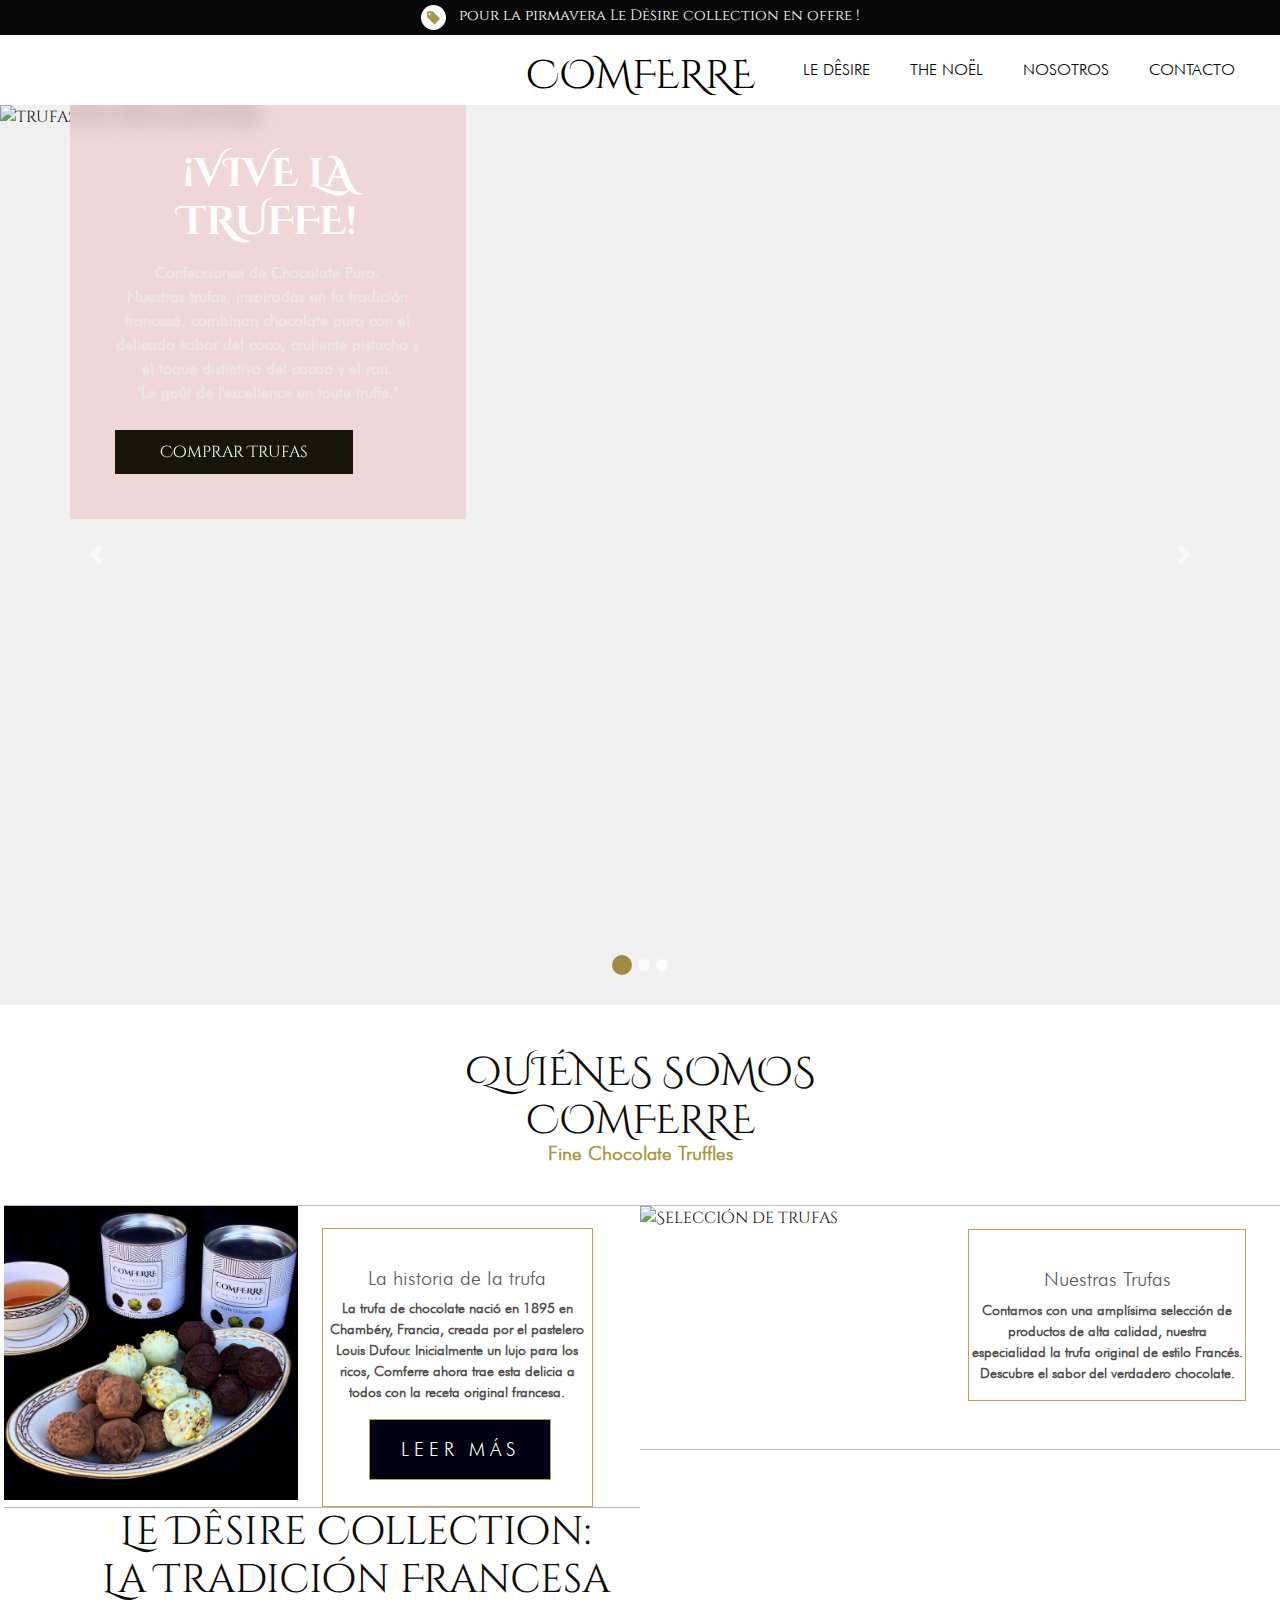
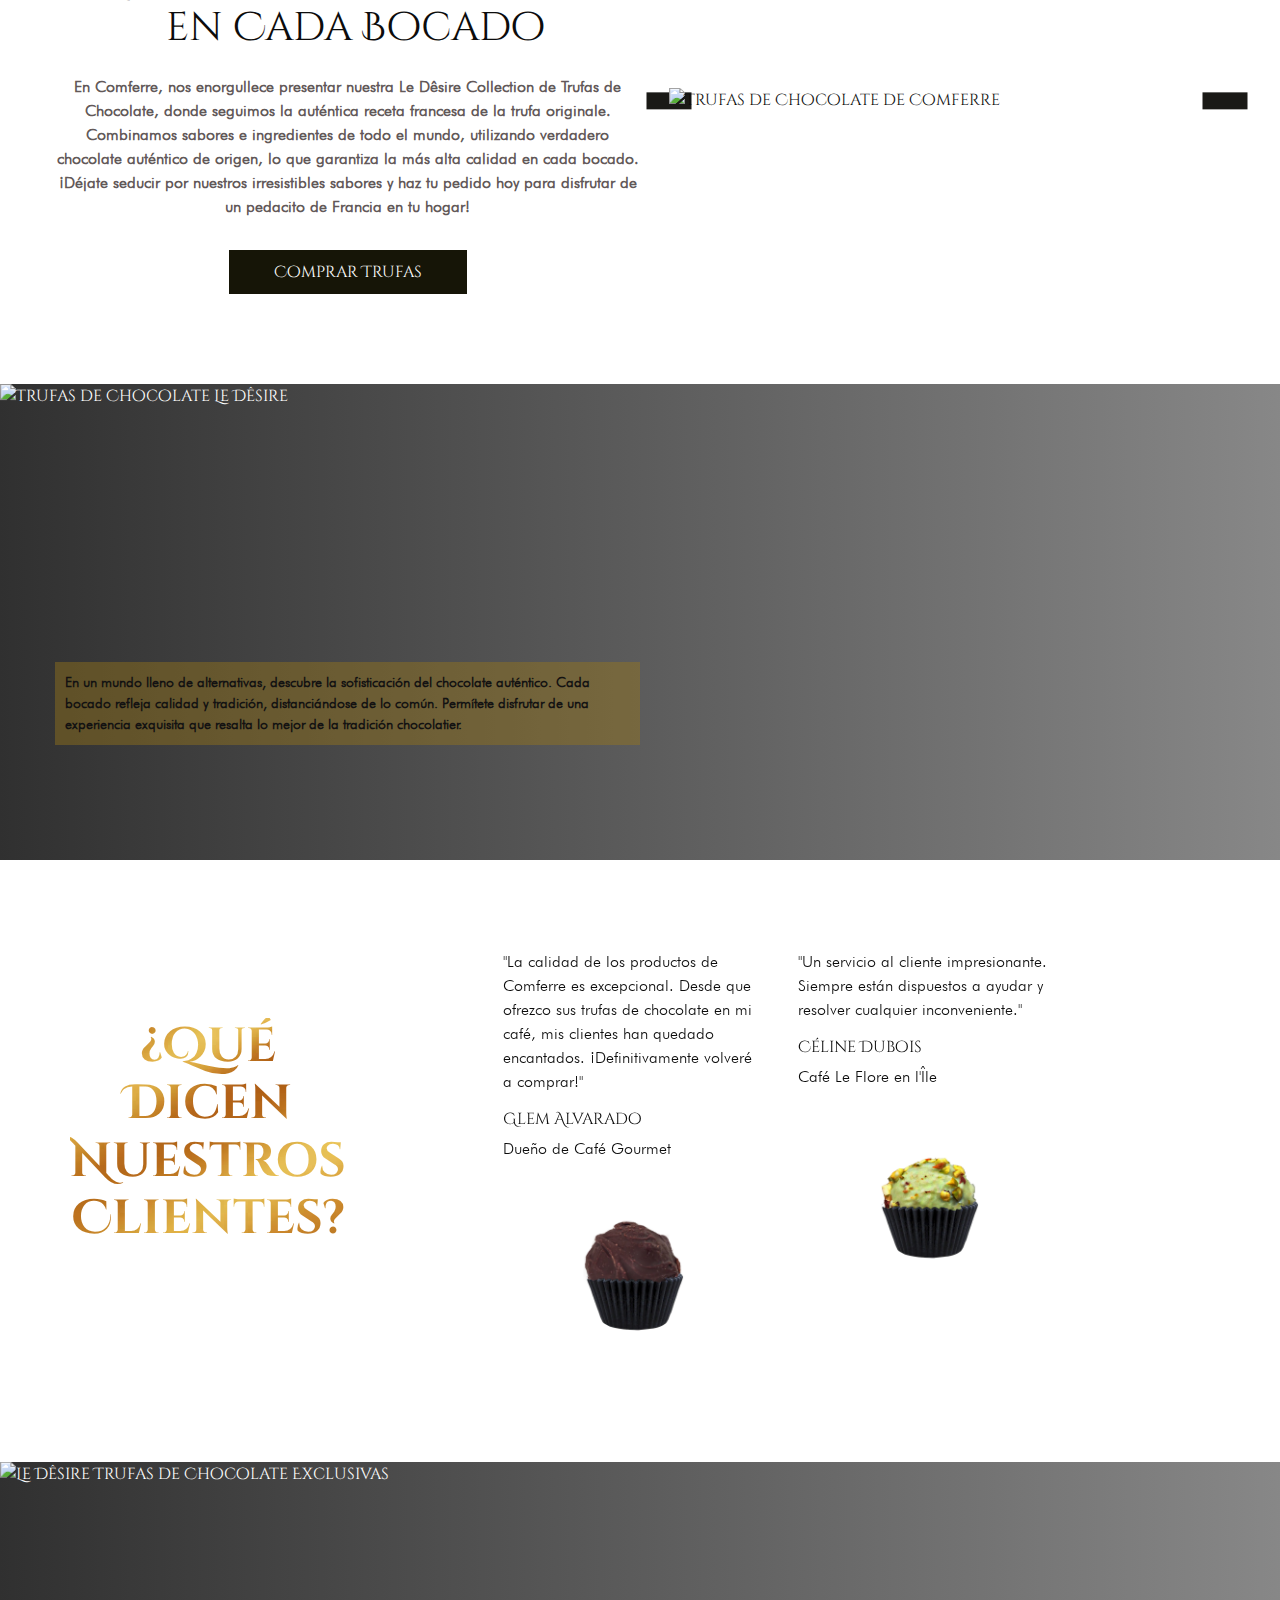
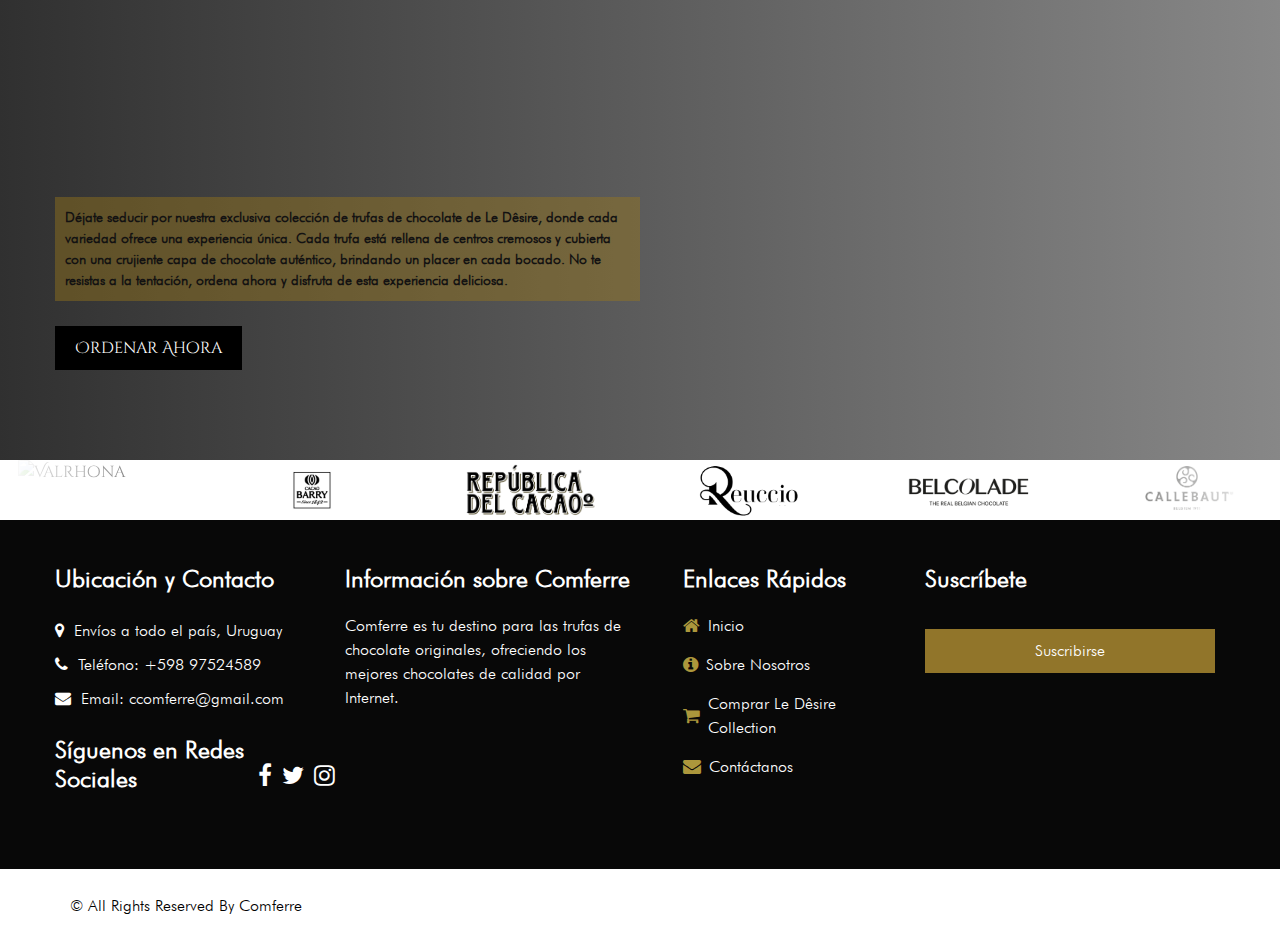
==== commit 44ab538f: "noel shop and style" ====
--- a/index.html
+++ b/index.html
@@ -78,11 +78,11 @@
       
             <div class="collapse navbar-collapse" id="navbarSupportedContent">
               <ul class="navbar-nav">
-                <li class="nav-item active">
-                  <a class="nav-link" href="index.html">Home</a>
+                <li class="nav-item">
+                  <a class="nav-link" href="ledesire.html">Le Dêsire</a>
                 </li>
                 <li class="nav-item">
-                  <a class="nav-link" href="ledesire.html">Le Dêsire</a>
+                  <a class="nav-link" href="noel.html">The Noël</a>
                 </li>
                 <li class="nav-item">
                   <a class="nav-link" href="about.html">Nosotros</a>
--- a/css/style.css
+++ b/css/style.css
@@ -707,7 +707,7 @@
   font-weight: bold; 
 }
 
-.text-backgroundx h2 {
+.text-backgroundx h2  {
   background-image: url('../images/gold2.jpg'); 
   background-position: center; 
   -webkit-background-clip: text; /* Para navegadores webkit */
@@ -716,6 +716,10 @@
   font-size: 48px; /* Tamaño de fuente */
   font-weight: bold; /* Peso de fuente */
 }
+
+
+
+
 
 .text-backgroundabout h2 {
   background-image: url('../images/gold2.jpg'); 
@@ -1098,7 +1102,7 @@
 }
 
 .info_section {
-  background-color: #252323;  /* footer color */
+  background-color: #080808;  /* footer color */
   color: #ffffff;
   padding: 45px 0 15px 0;
   font-family: 'FuturaLight', Helvetica, sans-serif; 
@@ -1239,7 +1243,7 @@
   text-align: center;
   display: inline-block;
   padding: 10px 55px;
-  background-color: #010a0c;
+  background-color: #91752a;
   color: #ffffff;
   border-radius: 0;
   -webkit-transition: all .3s;
@@ -1249,7 +1253,7 @@
 }
 
 .info_section form button:hover {
-  background-color: #91752a;
+  background-color: #6caf20;
 }
 
 /* footer section*/
